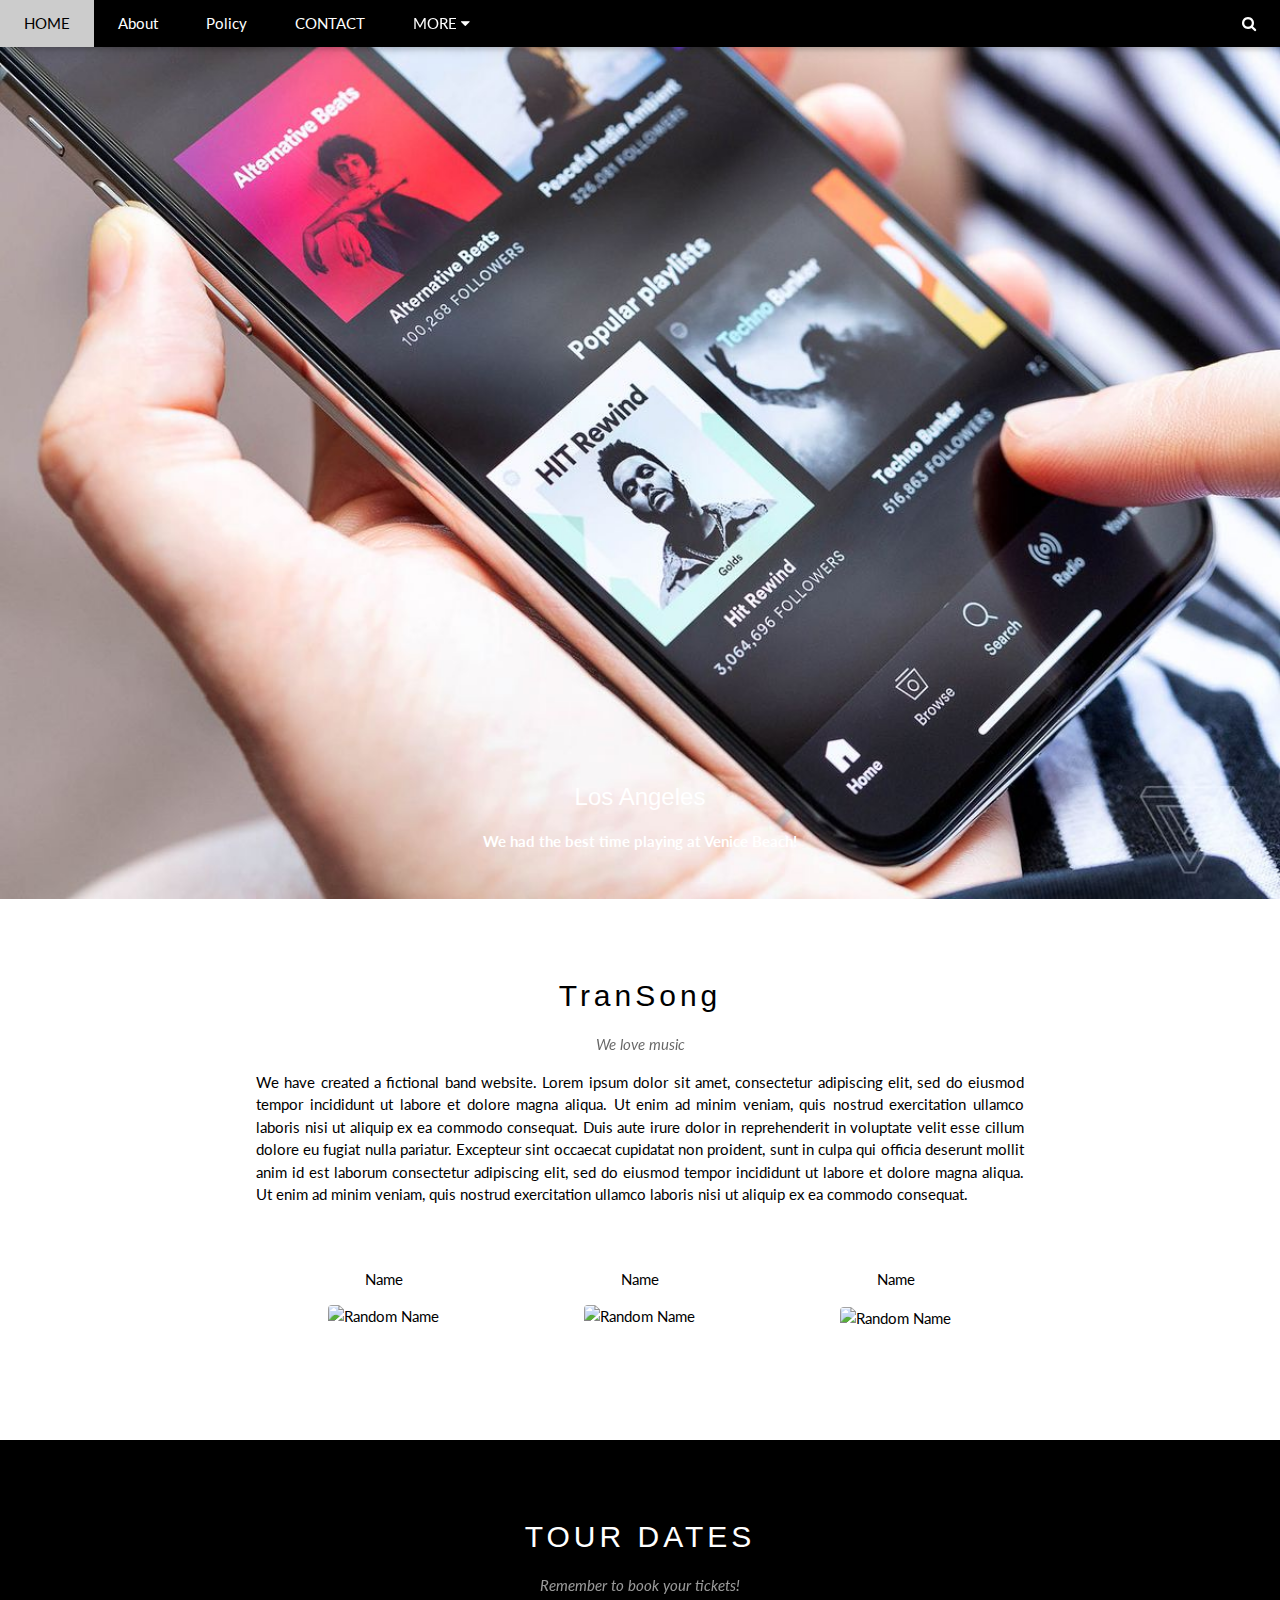
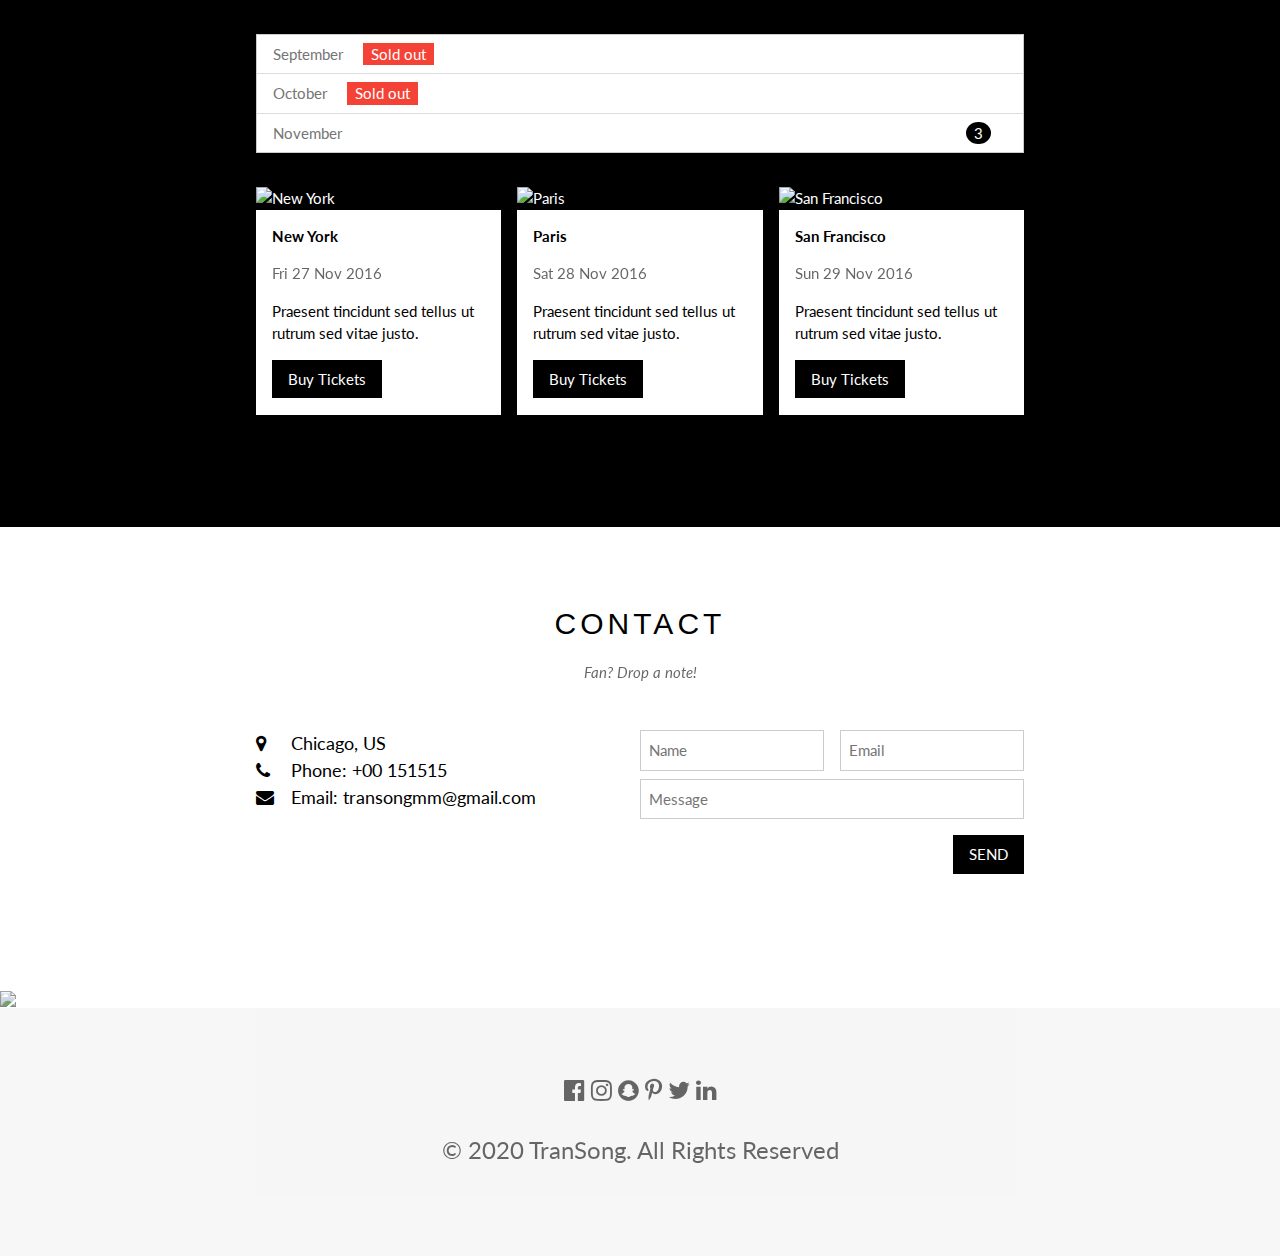
==== index.html @ 0f02cd6b "My index" ====
<!DOCTYPE html>
<html lang="en">
<title>TranSong</title>
<meta charset="UTF-8">
<meta name="viewport" content="width=device-width, initial-scale=1">
<link rel="stylesheet" href="https://www.w3schools.com/w3css/4/w3.css">
<link rel="stylesheet" href="https://fonts.googleapis.com/css?family=Lato">
<link rel="stylesheet" href="https://cdnjs.cloudflare.com/ajax/libs/font-awesome/4.7.0/css/font-awesome.min.css">
<style>
body {font-family: "Lato", sans-serif}
.mySlides {display: none}
</style>
<body>

<!-- Navbar -->
<div class="w3-top">
  <div class="w3-bar w3-black w3-card">
    <a class="w3-bar-item w3-button w3-padding-large w3-hide-medium w3-hide-large w3-right" href="javascript:void(0)" onclick="myFunction()" title="Toggle Navigation Menu"><i class="fa fa-bars"></i></a>
    <a href="#" class="w3-bar-item w3-button w3-padding-large">HOME</a>
    <a href="#band" class="w3-bar-item w3-button w3-padding-large w3-hide-small">About</a>
    <a href="https://tran-song.github.io/php/policy.html" class="w3-bar-item w3-button w3-padding-large w3-hide-small">Policy</a>
    <a href="#contact" class="w3-bar-item w3-button w3-padding-large w3-hide-small">CONTACT</a>
    <div class="w3-dropdown-hover w3-hide-small">
      <button class="w3-padding-large w3-button" title="More">MORE <i class="fa fa-caret-down"></i></button>     
      <div class="w3-dropdown-content w3-bar-block w3-card-4">
        <a href="#" class="w3-bar-item w3-button">Merchandise</a>
        <a href="#" class="w3-bar-item w3-button">Extras</a>
        <a href="#" class="w3-bar-item w3-button">Media</a>
      </div>
    </div>
    <a href="javascript:void(0)" class="w3-padding-large w3-hover-red w3-hide-small w3-right"><i class="fa fa-search"></i></a>
  </div>
</div>

<!-- Navbar on small screens (remove the onclick attribute if you want the navbar to always show on top of the content when clicking on the links) -->
<div id="navDemo" class="w3-bar-block w3-black w3-hide w3-hide-large w3-hide-medium w3-top" style="margin-top:46px">
  <a href="#band" class="w3-bar-item w3-button w3-padding-large" onclick="myFunction()">BAND</a>
  <a href="#tour" class="w3-bar-item w3-button w3-padding-large" onclick="myFunction()">TOUR</a>
  <a href="#contact" class="w3-bar-item w3-button w3-padding-large" onclick="myFunction()">CONTACT</a>
  <a href="#" class="w3-bar-item w3-button w3-padding-large" onclick="myFunction()">MERCH</a>
</div>

<!-- Page content -->
<div class="w3-content" style="max-width:2000px;margin-top:46px">

  <!-- Automatic Slideshow Images -->
  <div class="mySlides w3-display-container w3-center">
    <img src="https://tran-song.github.io/php/Folder/akrales_180620_1777_0169.0.jpg" style="width:100%">
    <div class="w3-display-bottommiddle w3-container w3-text-white w3-padding-32 w3-hide-small">
      <h3>Los Angeles</h3>
      <p><b>We had the best time playing at Venice Beach!</b></p>   
    </div>
  </div>
  <div class="mySlides w3-display-container w3-center">
    <img src="/w3images/ny.jpg" style="width:100%">
    <div class="w3-display-bottommiddle w3-container w3-text-white w3-padding-32 w3-hide-small">
      <h3>New York</h3>
      <p><b>The atmosphere in New York is lorem ipsum.</b></p>    
    </div>
  </div>
  <div class="mySlides w3-display-container w3-center">
    <img src="/w3images/chicago.jpg" style="width:100%">
    <div class="w3-display-bottommiddle w3-container w3-text-white w3-padding-32 w3-hide-small">
      <h3>Chicago</h3>
      <p><b>Thank you, Chicago - A night we won't forget.</b></p>    
    </div>
  </div>

  <!-- The Band Section -->
  <div class="w3-container w3-content w3-center w3-padding-64" style="max-width:800px" id="band">
    <h2 class="w3-wide">TranSong</h2>
    <p class="w3-opacity"><i>We love music</i></p>
    <p class="w3-justify">We have created a fictional band website. Lorem ipsum dolor sit amet, consectetur adipiscing elit, sed do eiusmod tempor incididunt ut labore et dolore magna aliqua. Ut enim ad minim veniam, quis nostrud exercitation ullamco laboris nisi ut aliquip
      ex ea commodo consequat. Duis aute irure dolor in reprehenderit in voluptate velit esse cillum dolore eu fugiat nulla pariatur. Excepteur sint occaecat cupidatat non proident, sunt in culpa qui officia deserunt mollit anim id est laborum consectetur
      adipiscing elit, sed do eiusmod tempor incididunt ut labore et dolore magna aliqua. Ut enim ad minim veniam, quis nostrud exercitation ullamco laboris nisi ut aliquip ex ea commodo consequat.</p>
    <div class="w3-row w3-padding-32">
      <div class="w3-third">
        <p>Name</p>
        <img src="/w3images/bandmember.jpg" class="w3-round w3-margin-bottom" alt="Random Name" style="width:60%">
      </div>
      <div class="w3-third">
        <p>Name</p>
        <img src="/w3images/bandmember.jpg" class="w3-round w3-margin-bottom" alt="Random Name" style="width:60%">
      </div>
      <div class="w3-third">
        <p>Name</p>
        <img src="/w3images/bandmember.jpg" class="w3-round" alt="Random Name" style="width:60%">
      </div>
    </div>
  </div>

  <!-- The Tour Section -->
  <div class="w3-black" id="tour">
    <div class="w3-container w3-content w3-padding-64" style="max-width:800px">
      <h2 class="w3-wide w3-center">TOUR DATES</h2>
      <p class="w3-opacity w3-center"><i>Remember to book your tickets!</i></p><br>

      <ul class="w3-ul w3-border w3-white w3-text-grey">
        <li class="w3-padding">September <span class="w3-tag w3-red w3-margin-left">Sold out</span></li>
        <li class="w3-padding">October <span class="w3-tag w3-red w3-margin-left">Sold out</span></li>
        <li class="w3-padding">November <span class="w3-badge w3-right w3-margin-right">3</span></li>
      </ul>

      <div class="w3-row-padding w3-padding-32" style="margin:0 -16px">
        <div class="w3-third w3-margin-bottom">
          <img src="/w3images/newyork.jpg" alt="New York" style="width:100%" class="w3-hover-opacity">
          <div class="w3-container w3-white">
            <p><b>New York</b></p>
            <p class="w3-opacity">Fri 27 Nov 2016</p>
            <p>Praesent tincidunt sed tellus ut rutrum sed vitae justo.</p>
            <button class="w3-button w3-black w3-margin-bottom" onclick="document.getElementById('ticketModal').style.display='block'">Buy Tickets</button>
          </div>
        </div>
        <div class="w3-third w3-margin-bottom">
          <img src="/w3images/paris.jpg" alt="Paris" style="width:100%" class="w3-hover-opacity">
          <div class="w3-container w3-white">
            <p><b>Paris</b></p>
            <p class="w3-opacity">Sat 28 Nov 2016</p>
            <p>Praesent tincidunt sed tellus ut rutrum sed vitae justo.</p>
            <button class="w3-button w3-black w3-margin-bottom" onclick="document.getElementById('ticketModal').style.display='block'">Buy Tickets</button>
          </div>
        </div>
        <div class="w3-third w3-margin-bottom">
          <img src="/w3images/sanfran.jpg" alt="San Francisco" style="width:100%" class="w3-hover-opacity">
          <div class="w3-container w3-white">
            <p><b>San Francisco</b></p>
            <p class="w3-opacity">Sun 29 Nov 2016</p>
            <p>Praesent tincidunt sed tellus ut rutrum sed vitae justo.</p>
            <button class="w3-button w3-black w3-margin-bottom" onclick="document.getElementById('ticketModal').style.display='block'">Buy Tickets</button>
          </div>
        </div>
      </div>
    </div>
  </div>

  <!-- Ticket Modal -->
  <div id="ticketModal" class="w3-modal">
    <div class="w3-modal-content w3-animate-top w3-card-4">
      <header class="w3-container w3-teal w3-center w3-padding-32"> 
        <span onclick="document.getElementById('ticketModal').style.display='none'" 
       class="w3-button w3-teal w3-xlarge w3-display-topright">&times;</span>
        <h2 class="w3-wide"><i class="fa fa-suitcase w3-margin-right"></i>Tickets</h2>
      </header>
      <div class="w3-container">
        <p><label><i class="fa fa-shopping-cart"></i> Tickets, $15 per person</label></p>
        <input class="w3-input w3-border" type="text" placeholder="How many?">
        <p><label><i class="fa fa-user"></i> Send To</label></p>
        <input class="w3-input w3-border" type="text" placeholder="Enter email">
        <button class="w3-button w3-block w3-teal w3-padding-16 w3-section w3-right">PAY <i class="fa fa-check"></i></button>
        <button class="w3-button w3-red w3-section" onclick="document.getElementById('ticketModal').style.display='none'">Close <i class="fa fa-remove"></i></button>
        <p class="w3-right">Need <a href="#" class="w3-text-blue">help?</a></p>
      </div>
    </div>
  </div>

  <!-- The Contact Section -->
  <div class="w3-container w3-content w3-padding-64" style="max-width:800px" id="contact">
    <h2 class="w3-wide w3-center">CONTACT</h2>
    <p class="w3-opacity w3-center"><i>Fan? Drop a note!</i></p>
    <div class="w3-row w3-padding-32">
      <div class="w3-col m6 w3-large w3-margin-bottom">
        <i class="fa fa-map-marker" style="width:30px"></i> Chicago, US<br>
        <i class="fa fa-phone" style="width:30px"></i> Phone: +00 151515<br>
        <i class="fa fa-envelope" style="width:30px"> </i> Email: transongmm@gmail.com<br>
      </div>
      <div class="w3-col m6">
        <form action="/action_page.php" target="_blank">
          <div class="w3-row-padding" style="margin:0 -16px 8px -16px">
            <div class="w3-half">
              <input class="w3-input w3-border" type="text" placeholder="Name" required name="Name">
            </div>
            <div class="w3-half">
              <input class="w3-input w3-border" type="text" placeholder="Email" required name="Email">
            </div>
          </div>
          <input class="w3-input w3-border" type="text" placeholder="Message" required name="Message">
          <button class="w3-button w3-black w3-section w3-right" type="submit">SEND</button>
        </form>
      </div>
    </div>
  </div>
  
<!-- End Page Content -->
</div>

<!-- Image of location/map -->
<img src="https://tran-song.github.io/php/Folder/logo.png" class="w3-image w3-greyscale-min" style="width:100%">

<!-- Footer -->
<footer class="w3-container w3-padding-64 w3-center w3-opacity w3-light-grey w3-xlarge">
  <i class="fa fa-facebook-official w3-hover-opacity"></i>
  <i class="fa fa-instagram w3-hover-opacity"></i>
  <i class="fa fa-snapchat w3-hover-opacity"></i>
  <i class="fa fa-pinterest-p w3-hover-opacity"></i>
  <i class="fa fa-twitter w3-hover-opacity"></i>
  <i class="fa fa-linkedin w3-hover-opacity"></i>
  <p>© 2020 TranSong. All Rights Reserved</p>
</footer>

<script>
// Automatic Slideshow - change image every 4 seconds
var myIndex = 0;
carousel();

function carousel() {
  var i;
  var x = document.getElementsByClassName("mySlides");
  for (i = 0; i < x.length; i++) {
    x[i].style.display = "none";  
  }
  myIndex++;
  if (myIndex > x.length) {myIndex = 1}    
  x[myIndex-1].style.display = "block";  
  setTimeout(carousel, 4000);    
}

// Used to toggle the menu on small screens when clicking on the menu button
function myFunction() {
  var x = document.getElementById("navDemo");
  if (x.className.indexOf("w3-show") == -1) {
    x.className += " w3-show";
  } else { 
    x.className = x.className.replace(" w3-show", "");
  }
}

// When the user clicks anywhere outside of the modal, close it
var modal = document.getElementById('ticketModal');
window.onclick = function(event) {
  if (event.target == modal) {
    modal.style.display = "none";
  }
}
</script>

</body>
</html>
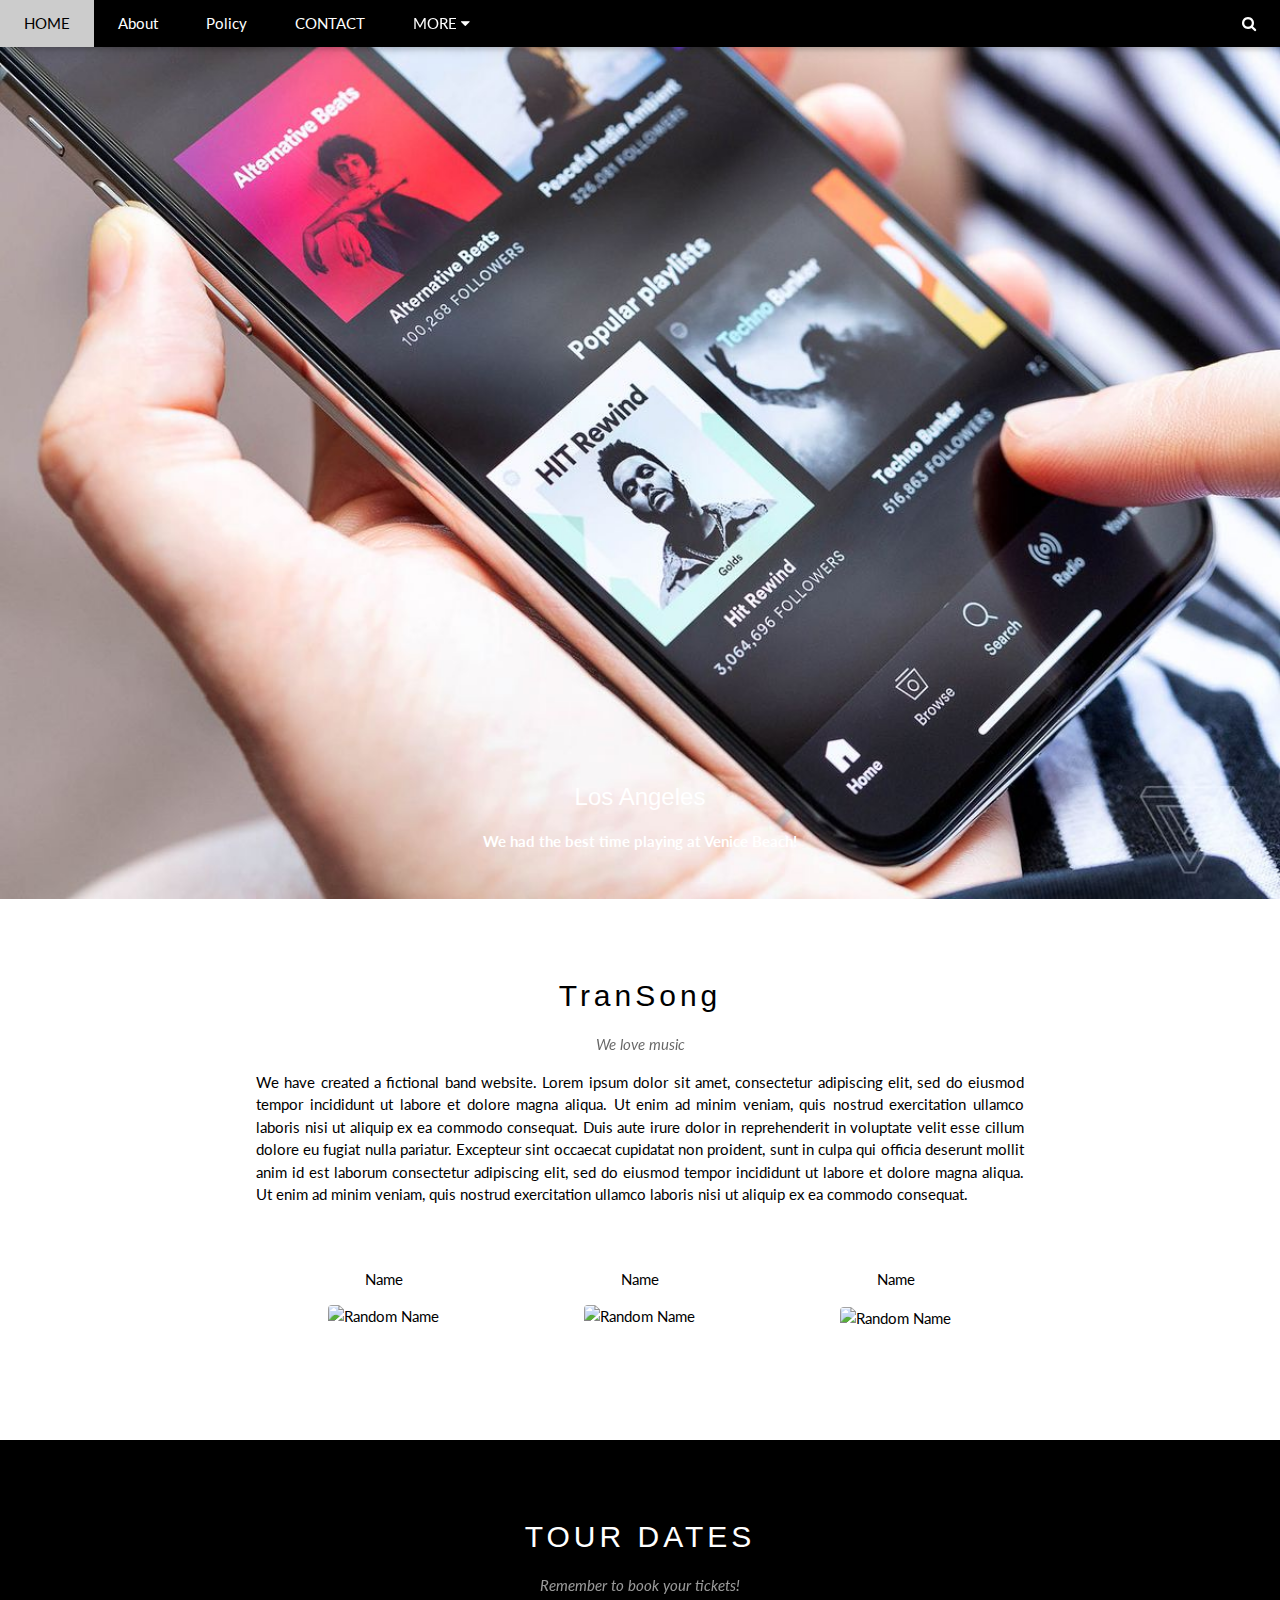
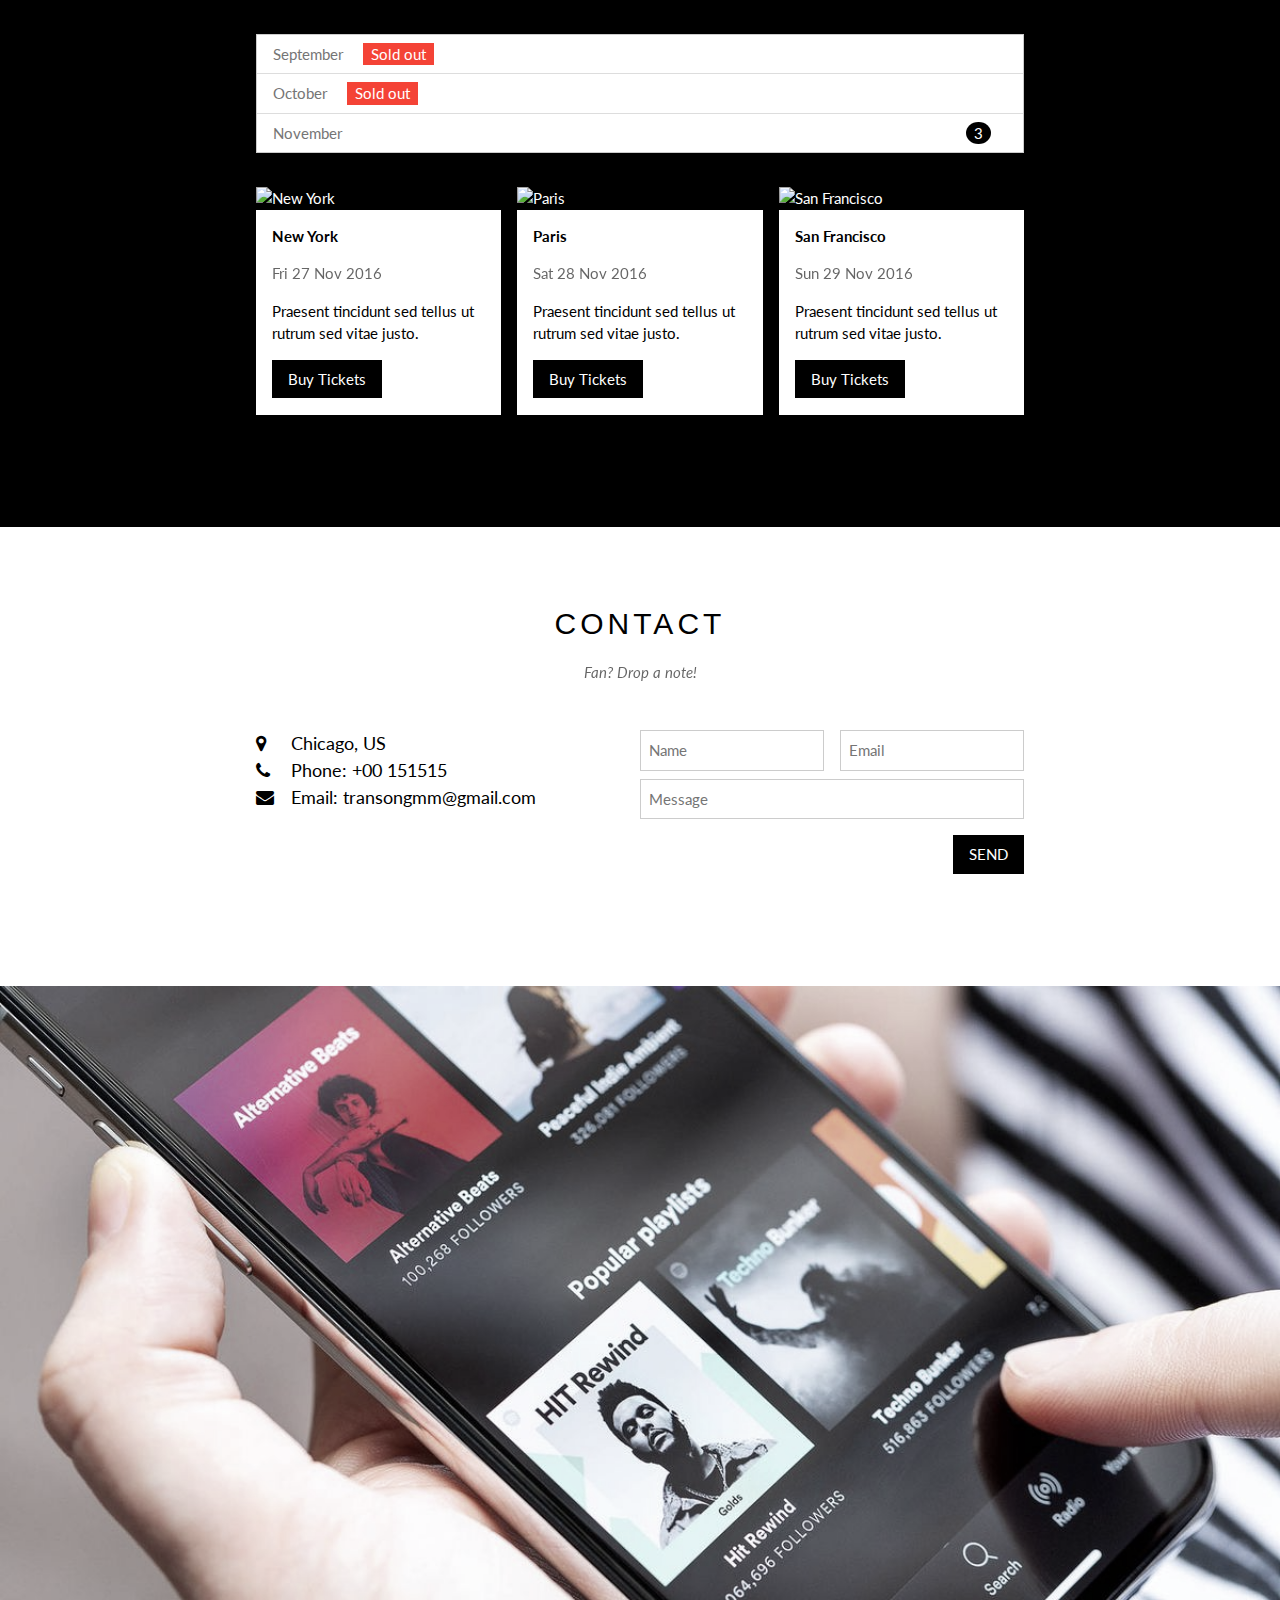
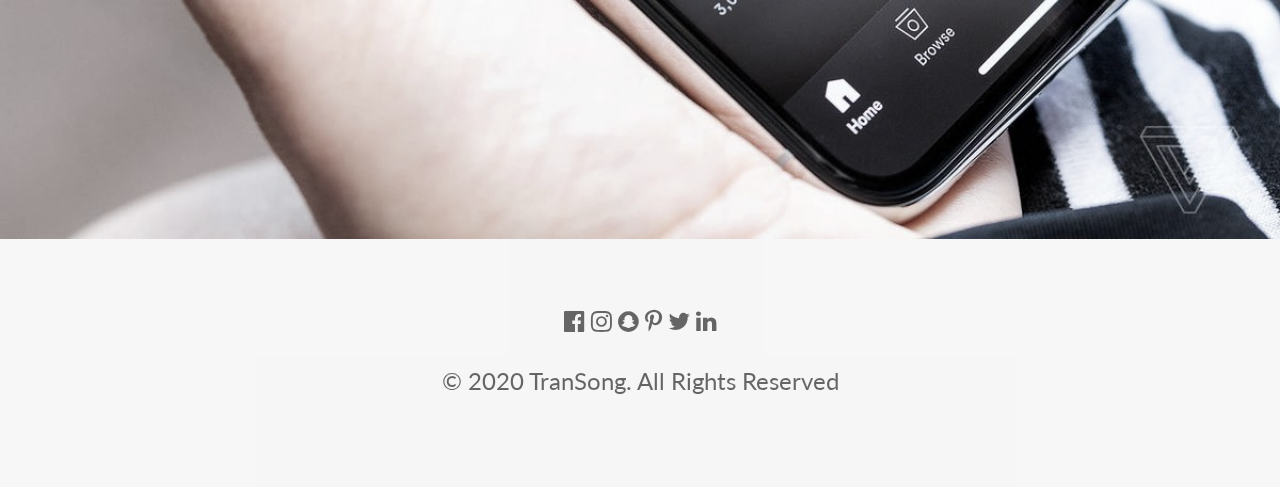
==== commit f1563e54: "Slide I'm going add" ====
--- a/index.html
+++ b/index.html
@@ -52,14 +52,14 @@
     </div>
   </div>
   <div class="mySlides w3-display-container w3-center">
-    <img src="/w3images/ny.jpg" style="width:100%">
+    <img src="https://tran-song.github.io/php/Folder/Spotify-5_app-home-Google-Pixel-3-desk.jpg" style="width:100%">
     <div class="w3-display-bottommiddle w3-container w3-text-white w3-padding-32 w3-hide-small">
       <h3>New York</h3>
       <p><b>The atmosphere in New York is lorem ipsum.</b></p>    
     </div>
   </div>
   <div class="mySlides w3-display-container w3-center">
-    <img src="/w3images/chicago.jpg" style="width:100%">
+    <img src="https://tran-song.github.io/php/Folder/PicsArt_10-01-12.39.48.png" style="width:100%">
     <div class="w3-display-bottommiddle w3-container w3-text-white w3-padding-32 w3-hide-small">
       <h3>Chicago</h3>
       <p><b>Thank you, Chicago - A night we won't forget.</b></p>    
@@ -184,7 +184,7 @@
 </div>
 
 <!-- Image of location/map -->
-<img src="https://tran-song.github.io/php/Folder/logo.png" class="w3-image w3-greyscale-min" style="width:100%">
+<img src="https://tran-song.github.io/php/Folder/akrales_180620_1777_0169.0.jpg " class="w3-image w3-greyscale-min" style="width:100%">
 
 <!-- Footer -->
 <footer class="w3-container w3-padding-64 w3-center w3-opacity w3-light-grey w3-xlarge">
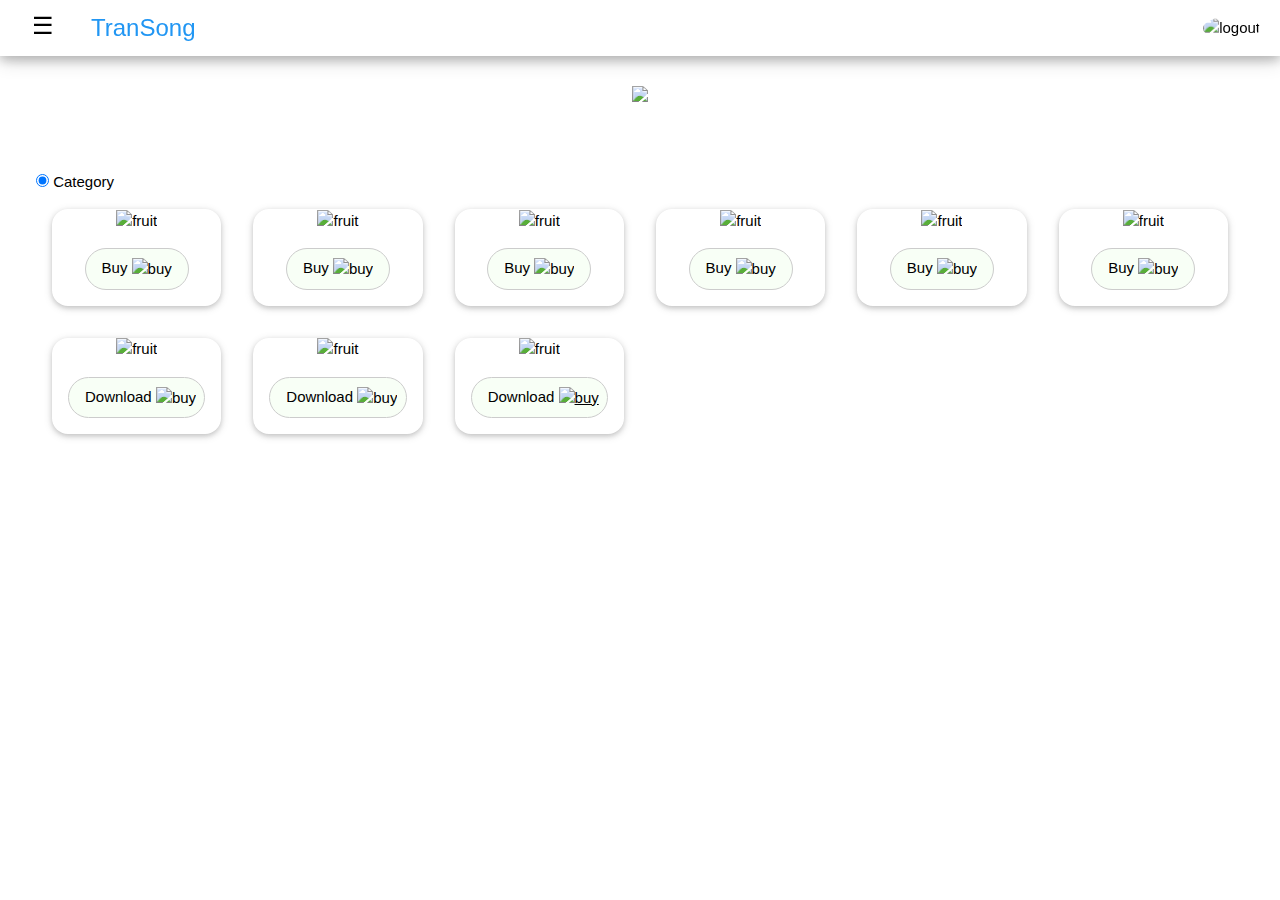
==== commit 81b06864: "Update" ====
--- a/index.html
+++ b/index.html
@@ -1,204 +1,245 @@
+<?php
+
+require("server_info.php");
+session_start();
+
+if (!isset($_SESSION['login_success'])) {
+$_SESSION['message'] = "You must login first";
+header('location: login');
+}
+
+if (isset($_GET['logout'])) {
+session_destroy();
+unset($_SESSION['login_success']);
+header("location: login");
+}
+
+if (isset($_POST['save_info'])) saveInfo();
+
+?>
+
 <!DOCTYPE html>
 <html lang="en">
-<title>TranSong</title>
-<meta charset="UTF-8">
-<meta name="viewport" content="width=device-width, initial-scale=1">
-<link rel="stylesheet" href="https://www.w3schools.com/w3css/4/w3.css">
-<link rel="stylesheet" href="https://fonts.googleapis.com/css?family=Lato">
-<link rel="stylesheet" href="https://cdnjs.cloudflare.com/ajax/libs/font-awesome/4.7.0/css/font-awesome.min.css">
+  <head>
+    <title>TranSong</title>
+    <meta charset="UTF-8">
+    <meta name="viewport" content="width=device-width, initial-scale=1">
+    <link rel="stylesheet" href="https://www.w3schools.com/w3css/4/w3.css">
+    <link rel="stylesheet" href="https://fonts.googleapis.com/icon?family=Material+Icons">
+    <link rel="stylesheet" href="css/main.css">
+
 <style>
-body {font-family: "Lato", sans-serif}
-.mySlides {display: none}
+        .menu {
+            cursor: pointer;
+            border-radius: 50%;
+            width: 45px;
+            height: 45px;
+            margin-top: 3px;
+            position: absolute;
+        }
+
+        .slideOutLeft {
+            animation-name: slideOut;
+            animation-duration: .5s;
+        }
+
+        @keyframes slideOut {
+            0% {
+                transform: translateX(0px);
+            }
+            100% {
+                transform: translateX(-200px);
+            }
+        }
+
+      .addCartBtn {
+            background: #f8fff6;
+            margin: 14px;
+        }
+		
+		
 </style>
-<body>
-
-<!-- Navbar -->
-<div class="w3-top">
-  <div class="w3-bar w3-black w3-card">
-    <a class="w3-bar-item w3-button w3-padding-large w3-hide-medium w3-hide-large w3-right" href="javascript:void(0)" onclick="myFunction()" title="Toggle Navigation Menu"><i class="fa fa-bars"></i></a>
-    <a href="#" class="w3-bar-item w3-button w3-padding-large">HOME</a>
-    <a href="#band" class="w3-bar-item w3-button w3-padding-large w3-hide-small">About</a>
-    <a href="https://tran-song.github.io/php/policy.html" class="w3-bar-item w3-button w3-padding-large w3-hide-small">Policy</a>
-    <a href="#contact" class="w3-bar-item w3-button w3-padding-large w3-hide-small">CONTACT</a>
-    <div class="w3-dropdown-hover w3-hide-small">
-      <button class="w3-padding-large w3-button" title="More">MORE <i class="fa fa-caret-down"></i></button>     
-      <div class="w3-dropdown-content w3-bar-block w3-card-4">
-        <a href="#" class="w3-bar-item w3-button">Merchandise</a>
-        <a href="#" class="w3-bar-item w3-button">Extras</a>
-        <a href="#" class="w3-bar-item w3-button">Media</a>
-      </div>
+  </head>
+
+  <main id="main">
+
+    <div class="w3-sidebar w3-bar-block w3-animate-left w3-card-4 w3-hide" id="drawer">
+	  <div style="background-image: url('https://h-h-a.github.io/php/Img/one.jpg'); background-size: cover;"
+		class="w3-green w3-padding-large">
+		<h5>mm translated song is here</h5>
+		<p>official@transong.com</p>
+	  </div>
+	  <a onclick="w3_close()" class="w3-bar-item w3-button">Home</a>
+	  <a onclick="w3_close()" class="w3-bar-item w3-button">About</a>
+	  <a onclick="w3_close()" class="w3-bar-item w3-button">Privacy Policy</a>
     </div>
-    <a href="javascript:void(0)" class="w3-padding-large w3-hover-red w3-hide-small w3-right"><i class="fa fa-search"></i></a>
-  </div>
-</div>
-
-<!-- Navbar on small screens (remove the onclick attribute if you want the navbar to always show on top of the content when clicking on the links) -->
-<div id="navDemo" class="w3-bar-block w3-black w3-hide w3-hide-large w3-hide-medium w3-top" style="margin-top:46px">
-  <a href="#band" class="w3-bar-item w3-button w3-padding-large" onclick="myFunction()">BAND</a>
-  <a href="#tour" class="w3-bar-item w3-button w3-padding-large" onclick="myFunction()">TOUR</a>
-  <a href="#contact" class="w3-bar-item w3-button w3-padding-large" onclick="myFunction()">CONTACT</a>
-  <a href="#" class="w3-bar-item w3-button w3-padding-large" onclick="myFunction()">MERCH</a>
-</div>
-
-<!-- Page content -->
-<div class="w3-content" style="max-width:2000px;margin-top:46px">
-
-  <!-- Automatic Slideshow Images -->
-  <div class="mySlides w3-display-container w3-center">
-    <img src="https://tran-song.github.io/php/Folder/akrales_180620_1777_0169.0.jpg" style="width:100%">
-    <div class="w3-display-bottommiddle w3-container w3-text-white w3-padding-32 w3-hide-small">
-      <h3>Los Angeles</h3>
-      <p><b>We had the best time playing at Venice Beach!</b></p>   
+
+    <header id="header" class="w3-card-4 w3-white">
+	  <div class="menu w3-display-container" onclick="w3_open()">
+		<div id="menuIcon" class="w3-display-middle w3-xlarge w3-animate-opacity">☰</div>
+	  </div>
+	  <h3 style="margin-left: 55px" class="w3-display w3-container w3-text-blue ">TranSong</h3>
+
+	  <a class="w3-button w3-hover-opacity" href="?logout=1">
+		<img style="padding: 4px" class="w3-display-right w3-margin-right w3-circle w3-pale-white"
+		  src="https://img.icons8.com/android/24/000000/logout-rounded.png"
+		  alt="logout" title="Logout"/>
+	  </a>
+    </header>
+
+    <div onclick="w3_close()" id="contents" class="content">
+	  <div class="w3-panel w3-container">
+
+
+	
+	
+	<div class="mySlides w3-display-container w3-center">
+	  <img src="https://h-h-a.github.io/php/Img/one.jpg" style="width:100%">
+	  <div class="w3-display-bottommiddle w3-container w3-text-white w3-padding-32 w3-hide-small">
+		<h3>Translater</h3>
+		<p><b>enjoy your translated skill !</b></p>   
+	  </div>
+	</div>
+	
+	
+		<div class="mySlides w3-display-container w3-center">
+		  <img src="https://h-h-a.github.io/php/Img/two.png" style="width:100%">
+		  <div class="w3-display-bottommiddle w3-container w3-text-white w3-padding-32 w3-hide-small">
+			<h3>Translater</h3>
+			<p><b>enjoy your translated skill !</b></p>   
+		  </div>
+		</div>
+	
+	
+		
+		
+	<div id="contents" class="content">
+	  
+	  
+	  <div class="parent-tab">
+		<input type="radio" name="tab" id="tab-1" checked>
+		<label for="tab-1">
+		  <span>Category</span>
+		  <div class="icon"><i class="fas fa-plus"></i></div>
+		</label>
+	  </div>
+	  
+	  
+
+	  <div class="w3-row w3-animate-top">
+		<div class="w3-col l2 m4 s6">
+		  <div class="w3-card w3-round-xlarge w3-center w3-margin">
+			<img src="https://img.icons8.com/color/96/000000/orange.png" alt="fruit"/>
+			<div class="w3-border w3-button addCartBtn w3-margin w3-hover-light-gray w3-round-xxlarge">
+			  <span>Buy</span>
+			  <img src="https://img.icons8.com/material-outlined/24/000000/buy.png" alt="buy"/>
+			</div>
+		  </div>
+		</div>
+
+		<div class="w3-col l2 m4 s6">
+		  <div class="w3-card w3-round-xlarge w3-center w3-margin">
+			<img src="https://img.icons8.com/cotton/96/000000/plum--v1.png" alt="fruit"/>
+			<div class="w3-border w3-button addCartBtn w3-margin w3-hover-light-gray w3-round-xxlarge">
+			  <span>Buy</span>
+			  <img class="" src="https://img.icons8.com/material-outlined/24/000000/buy.png" alt="buy"/>
+			</div>
+		  </div>
+		</div>
+
+		<div class="w3-col l2 m4 s6">
+		  <div class="w3-card w3-round-xlarge w3-center w3-margin">
+			<img src="https://img.icons8.com/fluent/96/000000/cherry.png" alt="fruit"/>
+			<div class="w3-border w3-button addCartBtn w3-margin w3-hover-light-gray w3-round-xxlarge">
+			  <span>Buy</span>
+			  <img class="" src="https://img.icons8.com/material-outlined/24/000000/buy.png" alt="buy"/>
+			</div>
+		  </div>
+		</div>
+
+		<div class="w3-col l2 m4 s6">
+		  <div class="w3-card w3-round-xlarge w3-center w3-margin">
+			<img src="https://img.icons8.com/cotton/96/000000/watermelon--v2.png" alt="fruit"/>
+			<div class="w3-border w3-button addCartBtn w3-margin w3-hover-light-gray w3-round-xxlarge">
+			  <span>Buy</span>
+			  <img class="" src="https://img.icons8.com/material-outlined/24/000000/buy.png" alt="buy"/>
+			</div>
+		  </div>
+		</div>
+
+		<div class="w3-col l2 m4 s6">
+		  <div class="w3-card w3-round-xlarge w3-center w3-margin">
+			<img src="https://img.icons8.com/emoji/96/000000/red-apple.png" alt="fruit"/>
+			<div class="w3-border w3-button addCartBtn w3-margin w3-hover-light-gray w3-round-xxlarge">
+			  <span>Buy</span>
+			  <img class="" src="https://img.icons8.com/material-outlined/24/000000/buy.png" alt="buy"/>
+			</div>
+		  </div>
+		</div>
+
+		<div class="w3-col l2 m4 s6">
+		  <div class="w3-card w3-round-xlarge w3-center w3-margin">
+			<img src="https://img.icons8.com/color/96/000000/banana.png" alt="fruit"/>
+			<div class="w3-border w3-button addCartBtn w3-margin w3-hover-light-gray w3-round-xxlarge">
+			  <span>Buy</span>
+			  <img class="" src="https://img.icons8.com/material-outlined/24/000000/buy.png" alt="buy"/>
+			</div>
+		  </div>
+		</div>
+
+		<div class="w3-col l2 m4 s6">
+		  <div class="w3-card w3-round-xlarge w3-center w3-margin">
+			<img src="https://img.icons8.com/color/96/000000/banana.png" alt="fruit"/>
+			<div class="w3-border w3-button addCartBtn w3-margin w3-hover-light-gray w3-round-xxlarge">
+			  <span>Download</span>
+			  <img class="" src="https://img.icons8.com/material-outlined/24/000000/buy.png" alt="buy"/>
+			</div>
+		  </div>
+		</div>
+
+		<div class="w3-col l2 m4 s6">
+		  <div class="w3-card w3-round-xlarge w3-center w3-margin">
+			<img src="https://img.icons8.com/color/96/000000/banana.png" alt="fruit"/>
+			<div class="w3-border w3-button addCartBtn w3-margin w3-hover-light-gray w3-round-xxlarge">
+			  <span>Download</span>
+			  <img class="" src="https://img.icons8.com/material-outlined/24/000000/buy.png" alt="buy"/>
+			</div>
+		  </div>
+		</div>
+
+		<div class="w3-col l2 m4 s6">
+		  <div class="w3-card w3-round-xlarge w3-center w3-margin">
+			<img src="https://img.icons8.com/color/96/000000/banana.png" alt="fruit"/>
+			<div class="w3-border w3-button addCartBtn w3-margin w3-hover-light-gray w3-round-xxlarge">
+			  
+			  
+			  <span>Download</span>
+			  <a href="https://stayhomeapp.github.io/web/sthmovies/STHMovies.apk">
+				<img class="" src="https://img.icons8.com/material-outlined/24/000000/buy.png" alt="buy"/></a>
+			</div>
+		  </div>
+		</div>
+
+	  </div>
+
     </div>
-  </div>
-  <div class="mySlides w3-display-container w3-center">
-    <img src="https://tran-song.github.io/php/Folder/Spotify-5_app-home-Google-Pixel-3-desk.jpg" style="width:100%">
-    <div class="w3-display-bottommiddle w3-container w3-text-white w3-padding-32 w3-hide-small">
-      <h3>New York</h3>
-      <p><b>The atmosphere in New York is lorem ipsum.</b></p>    
-    </div>
-  </div>
-  <div class="mySlides w3-display-container w3-center">
-    <img src="https://tran-song.github.io/php/Folder/PicsArt_10-01-12.39.48.png" style="width:100%">
-    <div class="w3-display-bottommiddle w3-container w3-text-white w3-padding-32 w3-hide-small">
-      <h3>Chicago</h3>
-      <p><b>Thank you, Chicago - A night we won't forget.</b></p>    
-    </div>
-  </div>
-
-  <!-- The Band Section -->
-  <div class="w3-container w3-content w3-center w3-padding-64" style="max-width:800px" id="band">
-    <h2 class="w3-wide">TranSong</h2>
-    <p class="w3-opacity"><i>We love music</i></p>
-    <p class="w3-justify">We have created a fictional band website. Lorem ipsum dolor sit amet, consectetur adipiscing elit, sed do eiusmod tempor incididunt ut labore et dolore magna aliqua. Ut enim ad minim veniam, quis nostrud exercitation ullamco laboris nisi ut aliquip
-      ex ea commodo consequat. Duis aute irure dolor in reprehenderit in voluptate velit esse cillum dolore eu fugiat nulla pariatur. Excepteur sint occaecat cupidatat non proident, sunt in culpa qui officia deserunt mollit anim id est laborum consectetur
-      adipiscing elit, sed do eiusmod tempor incididunt ut labore et dolore magna aliqua. Ut enim ad minim veniam, quis nostrud exercitation ullamco laboris nisi ut aliquip ex ea commodo consequat.</p>
-    <div class="w3-row w3-padding-32">
-      <div class="w3-third">
-        <p>Name</p>
-        <img src="/w3images/bandmember.jpg" class="w3-round w3-margin-bottom" alt="Random Name" style="width:60%">
-      </div>
-      <div class="w3-third">
-        <p>Name</p>
-        <img src="/w3images/bandmember.jpg" class="w3-round w3-margin-bottom" alt="Random Name" style="width:60%">
-      </div>
-      <div class="w3-third">
-        <p>Name</p>
-        <img src="/w3images/bandmember.jpg" class="w3-round" alt="Random Name" style="width:60%">
-      </div>
-    </div>
-  </div>
-
-  <!-- The Tour Section -->
-  <div class="w3-black" id="tour">
-    <div class="w3-container w3-content w3-padding-64" style="max-width:800px">
-      <h2 class="w3-wide w3-center">TOUR DATES</h2>
-      <p class="w3-opacity w3-center"><i>Remember to book your tickets!</i></p><br>
-
-      <ul class="w3-ul w3-border w3-white w3-text-grey">
-        <li class="w3-padding">September <span class="w3-tag w3-red w3-margin-left">Sold out</span></li>
-        <li class="w3-padding">October <span class="w3-tag w3-red w3-margin-left">Sold out</span></li>
-        <li class="w3-padding">November <span class="w3-badge w3-right w3-margin-right">3</span></li>
-      </ul>
-
-      <div class="w3-row-padding w3-padding-32" style="margin:0 -16px">
-        <div class="w3-third w3-margin-bottom">
-          <img src="/w3images/newyork.jpg" alt="New York" style="width:100%" class="w3-hover-opacity">
-          <div class="w3-container w3-white">
-            <p><b>New York</b></p>
-            <p class="w3-opacity">Fri 27 Nov 2016</p>
-            <p>Praesent tincidunt sed tellus ut rutrum sed vitae justo.</p>
-            <button class="w3-button w3-black w3-margin-bottom" onclick="document.getElementById('ticketModal').style.display='block'">Buy Tickets</button>
-          </div>
-        </div>
-        <div class="w3-third w3-margin-bottom">
-          <img src="/w3images/paris.jpg" alt="Paris" style="width:100%" class="w3-hover-opacity">
-          <div class="w3-container w3-white">
-            <p><b>Paris</b></p>
-            <p class="w3-opacity">Sat 28 Nov 2016</p>
-            <p>Praesent tincidunt sed tellus ut rutrum sed vitae justo.</p>
-            <button class="w3-button w3-black w3-margin-bottom" onclick="document.getElementById('ticketModal').style.display='block'">Buy Tickets</button>
-          </div>
-        </div>
-        <div class="w3-third w3-margin-bottom">
-          <img src="/w3images/sanfran.jpg" alt="San Francisco" style="width:100%" class="w3-hover-opacity">
-          <div class="w3-container w3-white">
-            <p><b>San Francisco</b></p>
-            <p class="w3-opacity">Sun 29 Nov 2016</p>
-            <p>Praesent tincidunt sed tellus ut rutrum sed vitae justo.</p>
-            <button class="w3-button w3-black w3-margin-bottom" onclick="document.getElementById('ticketModal').style.display='block'">Buy Tickets</button>
-          </div>
-        </div>
-      </div>
-    </div>
-  </div>
-
-  <!-- Ticket Modal -->
-  <div id="ticketModal" class="w3-modal">
-    <div class="w3-modal-content w3-animate-top w3-card-4">
-      <header class="w3-container w3-teal w3-center w3-padding-32"> 
-        <span onclick="document.getElementById('ticketModal').style.display='none'" 
-       class="w3-button w3-teal w3-xlarge w3-display-topright">&times;</span>
-        <h2 class="w3-wide"><i class="fa fa-suitcase w3-margin-right"></i>Tickets</h2>
-      </header>
-      <div class="w3-container">
-        <p><label><i class="fa fa-shopping-cart"></i> Tickets, $15 per person</label></p>
-        <input class="w3-input w3-border" type="text" placeholder="How many?">
-        <p><label><i class="fa fa-user"></i> Send To</label></p>
-        <input class="w3-input w3-border" type="text" placeholder="Enter email">
-        <button class="w3-button w3-block w3-teal w3-padding-16 w3-section w3-right">PAY <i class="fa fa-check"></i></button>
-        <button class="w3-button w3-red w3-section" onclick="document.getElementById('ticketModal').style.display='none'">Close <i class="fa fa-remove"></i></button>
-        <p class="w3-right">Need <a href="#" class="w3-text-blue">help?</a></p>
-      </div>
-    </div>
-  </div>
-
-  <!-- The Contact Section -->
-  <div class="w3-container w3-content w3-padding-64" style="max-width:800px" id="contact">
-    <h2 class="w3-wide w3-center">CONTACT</h2>
-    <p class="w3-opacity w3-center"><i>Fan? Drop a note!</i></p>
-    <div class="w3-row w3-padding-32">
-      <div class="w3-col m6 w3-large w3-margin-bottom">
-        <i class="fa fa-map-marker" style="width:30px"></i> Chicago, US<br>
-        <i class="fa fa-phone" style="width:30px"></i> Phone: +00 151515<br>
-        <i class="fa fa-envelope" style="width:30px"> </i> Email: transongmm@gmail.com<br>
-      </div>
-      <div class="w3-col m6">
-        <form action="/action_page.php" target="_blank">
-          <div class="w3-row-padding" style="margin:0 -16px 8px -16px">
-            <div class="w3-half">
-              <input class="w3-input w3-border" type="text" placeholder="Name" required name="Name">
-            </div>
-            <div class="w3-half">
-              <input class="w3-input w3-border" type="text" placeholder="Email" required name="Email">
-            </div>
-          </div>
-          <input class="w3-input w3-border" type="text" placeholder="Message" required name="Message">
-          <button class="w3-button w3-black w3-section w3-right" type="submit">SEND</button>
-        </form>
-      </div>
-    </div>
-  </div>
-  
-<!-- End Page Content -->
-</div>
-
-<!-- Image of location/map -->
-<img src="https://tran-song.github.io/php/Folder/akrales_180620_1777_0169.0.jpg " class="w3-image w3-greyscale-min" style="width:100%">
-
-<!-- Footer -->
-<footer class="w3-container w3-padding-64 w3-center w3-opacity w3-light-grey w3-xlarge">
-  <i class="fa fa-facebook-official w3-hover-opacity"></i>
-  <i class="fa fa-instagram w3-hover-opacity"></i>
-  <i class="fa fa-snapchat w3-hover-opacity"></i>
-  <i class="fa fa-pinterest-p w3-hover-opacity"></i>
-  <i class="fa fa-twitter w3-hover-opacity"></i>
-  <i class="fa fa-linkedin w3-hover-opacity"></i>
-  <p>© 2020 TranSong. All Rights Reserved</p>
-</footer>
-
+	
+	
+	  </div>
+	</div>
+	
+	
+	
+	
+  </main>
+
+  <script src="https://hammerjs.github.io/dist/hammer.js"></script>
+  
+  
 <script>
-// Automatic Slideshow - change image every 4 seconds
+  
+  
+  // Automatic Slideshow - change image every 4 seconds
 var myIndex = 0;
 carousel();
 
@@ -213,25 +254,34 @@
   x[myIndex-1].style.display = "block";  
   setTimeout(carousel, 4000);    
 }
-
-// Used to toggle the menu on small screens when clicking on the menu button
-function myFunction() {
-  var x = document.getElementById("navDemo");
-  if (x.className.indexOf("w3-show") == -1) {
-    x.className += " w3-show";
-  } else { 
-    x.className = x.className.replace(" w3-show", "");
-  }
-}
-
-// When the user clicks anywhere outside of the modal, close it
-var modal = document.getElementById('ticketModal');
-window.onclick = function(event) {
-  if (event.target == modal) {
-    modal.style.display = "none";
-  }
-}
+  
+
+    let drawer = document.getElementById("drawer");
+    let menuIcon = document.getElementById('menuIcon');
+
+    function w3_open() {
+        if (drawer.classList.contains("w3-hide")){
+            drawer.classList.remove("w3-hide");
+            menuIcon.innerText = "⬅";
+        } else w3_close();
+    }
+
+    function w3_close() {
+        menuIcon.innerText = "☰";
+        drawer.classList.remove("w3-animate-left");
+        drawer.classList.add("slideOutLeft");
+        setTimeout(function () {
+                drawer.classList.add("w3-hide");
+                drawer.classList.add("w3-animate-left");
+                drawer.classList.remove("slideOutLeft");
+            }, 400);
+    }
+
+    let hammer = new Hammer(drawer);
+    hammer.on("panleft", function () {
+        w3_close();
+    });
+
+
 </script>
-
-</body>
 </html>
--- a/css/main.css
+++ b/css/main.css
@@ -0,0 +1,41 @@
+/* main.css */
+
+header {
+    padding-left: 20px;
+    padding-right: 20px;
+    position: fixed;
+    width: 100%;
+    top: 0;
+    overflow: hidden;
+    height: 56px;
+    z-index: 2;
+}
+
+.content {
+    margin-top: 56px;
+    padding: 10px;
+    z-index: 1;
+    margin-bottom: 56px;
+}
+
+button:focus {
+    outline: none !important;
+}
+
+input:focus {
+    outline: transparent none 0;
+}
+
+footer {
+    position: fixed;
+    width: 100%;
+    bottom: 0;
+    overflow: hidden;
+    z-index: 3;
+}
+
+.w3-img {
+    width: 100%;
+    object-fit: cover;
+    -o-object-fit: cover;
+}
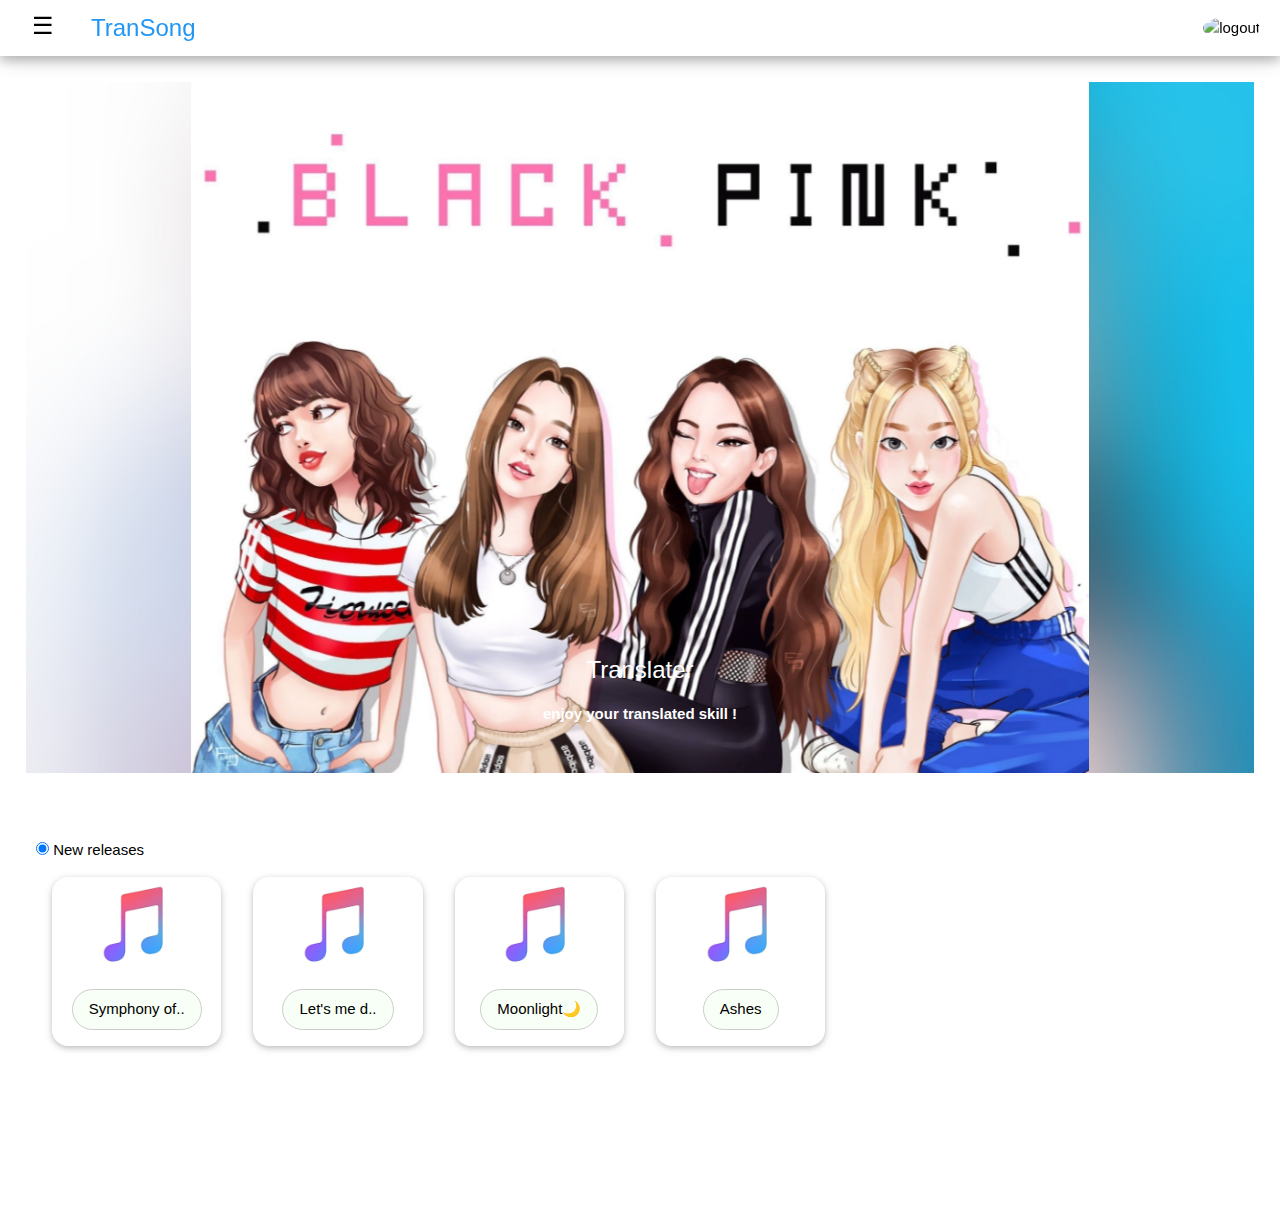
==== commit d67f107e: "Upd" ====
--- a/index.html
+++ b/index.html
@@ -64,7 +64,7 @@
   <main id="main">
 
     <div class="w3-sidebar w3-bar-block w3-animate-left w3-card-4 w3-hide" id="drawer">
-	  <div style="background-image: url('https://h-h-a.github.io/php/Img/one.jpg'); background-size: cover;"
+	  <div style="background-image: url('https://tran-song.github.io/php/Folder/g.jpg'); background-size: cover;"
 		class="w3-green w3-padding-large">
 		<h5>mm translated song is here</h5>
 		<p>official@transong.com</p>
@@ -94,7 +94,7 @@
 	
 	
 	<div class="mySlides w3-display-container w3-center">
-	  <img src="https://h-h-a.github.io/php/Img/one.jpg" style="width:100%">
+	  <img src="https://tran-song.github.io/php/Folder/a.jpg" style="width:100%">
 	  <div class="w3-display-bottommiddle w3-container w3-text-white w3-padding-32 w3-hide-small">
 		<h3>Translater</h3>
 		<p><b>enjoy your translated skill !</b></p>   
@@ -103,7 +103,7 @@
 	
 	
 		<div class="mySlides w3-display-container w3-center">
-		  <img src="https://h-h-a.github.io/php/Img/two.png" style="width:100%">
+		  <img src="https://tran-song.github.io/php/Folder/b.jpg" style="width:100%">
 		  <div class="w3-display-bottommiddle w3-container w3-text-white w3-padding-32 w3-hide-small">
 			<h3>Translater</h3>
 			<p><b>enjoy your translated skill !</b></p>   
@@ -111,7 +111,56 @@
 		</div>
 	
 	
-		
+<div class="mySlides w3-display-container w3-center">
+		  <img src="https://tran-song.github.io/php/Folder/c.jpg" style="width:100%">
+		  <div class="w3-display-bottommiddle w3-container w3-text-white w3-padding-32 w3-hide-small">
+	   
+		  </div>
+		</div>
+
+<div class="mySlides w3-display-container w3-center">
+		  <img src="https://tran-song.github.io/php/Folder/d.jpg" style="width:100%">
+		  <div class="w3-display-bottommiddle w3-container w3-text-white w3-padding-32 w3-hide-small">	   
+		  </div>
+		</div>
+
+
+<div class="mySlides w3-display-container w3-center">
+		  <img src="https://tran-song.github.io/php/Folder/e.jpg" style="width:100%">
+		  <div class="w3-display-bottommiddle w3-container w3-text-white w3-padding-32 w3-hide-small">
+	   
+		  </div>
+		</div>
+
+
+<div class="mySlides w3-display-container w3-center">
+		  <img src="https://tran-song.github.io/php/Folder/f.jpg" style="width:100%">
+		  <div class="w3-display-bottommiddle w3-container w3-text-white w3-padding-32 w3-hide-small">   
+		  </div>
+		</div>
+
+
+<div class="mySlides w3-display-container w3-center">
+		  <img src="https://tran-song.github.io/php/Folder/g.jpg" style="width:100%">
+		  <div class="w3-display-bottommiddle w3-container w3-text-white w3-padding-32 w3-hide-small">	   
+		  </div>
+		</div>
+
+<div class="mySlides w3-display-container w3-center">
+		  <img src="https://tran-song.github.io/php/Folder/h.jpg" style="width:100%">
+		  <div class="w3-display-bottommiddle w3-container w3-text-white w3-padding-32 w3-hide-small">   
+		  </div>
+		</div>
+
+
+<div class="mySlides w3-display-container w3-center">
+		  <img src="https://tran-song.github.io/php/Folder/i.jpg" style="width:100%">
+		  <div class="w3-display-bottommiddle w3-container w3-text-white w3-padding-32 w3-hide-small">
+		  </div>
+		</div>		
+
+
+
 		
 	<div id="contents" class="content">
 	  
@@ -119,7 +168,7 @@
 	  <div class="parent-tab">
 		<input type="radio" name="tab" id="tab-1" checked>
 		<label for="tab-1">
-		  <span>Category</span>
+		  <span>New releases</span>
 		  <div class="icon"><i class="fas fa-plus"></i></div>
 		</label>
 	  </div>
@@ -129,100 +178,47 @@
 	  <div class="w3-row w3-animate-top">
 		<div class="w3-col l2 m4 s6">
 		  <div class="w3-card w3-round-xlarge w3-center w3-margin">
-			<img src="https://img.icons8.com/color/96/000000/orange.png" alt="fruit"/>
-			<div class="w3-border w3-button addCartBtn w3-margin w3-hover-light-gray w3-round-xxlarge">
-			  <span>Buy</span>
-			  <img src="https://img.icons8.com/material-outlined/24/000000/buy.png" alt="buy"/>
-			</div>
-		  </div>
-		</div>
-
-		<div class="w3-col l2 m4 s6">
-		  <div class="w3-card w3-round-xlarge w3-center w3-margin">
-			<img src="https://img.icons8.com/cotton/96/000000/plum--v1.png" alt="fruit"/>
-			<div class="w3-border w3-button addCartBtn w3-margin w3-hover-light-gray w3-round-xxlarge">
-			  <span>Buy</span>
-			  <img class="" src="https://img.icons8.com/material-outlined/24/000000/buy.png" alt="buy"/>
-			</div>
-		  </div>
-		</div>
-
-		<div class="w3-col l2 m4 s6">
-		  <div class="w3-card w3-round-xlarge w3-center w3-margin">
-			<img src="https://img.icons8.com/fluent/96/000000/cherry.png" alt="fruit"/>
-			<div class="w3-border w3-button addCartBtn w3-margin w3-hover-light-gray w3-round-xxlarge">
-			  <span>Buy</span>
-			  <img class="" src="https://img.icons8.com/material-outlined/24/000000/buy.png" alt="buy"/>
-			</div>
-		  </div>
-		</div>
-
-		<div class="w3-col l2 m4 s6">
-		  <div class="w3-card w3-round-xlarge w3-center w3-margin">
-			<img src="https://img.icons8.com/cotton/96/000000/watermelon--v2.png" alt="fruit"/>
-			<div class="w3-border w3-button addCartBtn w3-margin w3-hover-light-gray w3-round-xxlarge">
-			  <span>Buy</span>
-			  <img class="" src="https://img.icons8.com/material-outlined/24/000000/buy.png" alt="buy"/>
-			</div>
-		  </div>
-		</div>
-
-		<div class="w3-col l2 m4 s6">
-		  <div class="w3-card w3-round-xlarge w3-center w3-margin">
-			<img src="https://img.icons8.com/emoji/96/000000/red-apple.png" alt="fruit"/>
-			<div class="w3-border w3-button addCartBtn w3-margin w3-hover-light-gray w3-round-xxlarge">
-			  <span>Buy</span>
-			  <img class="" src="https://img.icons8.com/material-outlined/24/000000/buy.png" alt="buy"/>
-			</div>
-		  </div>
-		</div>
-
-		<div class="w3-col l2 m4 s6">
-		  <div class="w3-card w3-round-xlarge w3-center w3-margin">
-			<img src="https://img.icons8.com/color/96/000000/banana.png" alt="fruit"/>
-			<div class="w3-border w3-button addCartBtn w3-margin w3-hover-light-gray w3-round-xxlarge">
-			  <span>Buy</span>
-			  <img class="" src="https://img.icons8.com/material-outlined/24/000000/buy.png" alt="buy"/>
-			</div>
-		  </div>
-		</div>
-
-		<div class="w3-col l2 m4 s6">
-		  <div class="w3-card w3-round-xlarge w3-center w3-margin">
-			<img src="https://img.icons8.com/color/96/000000/banana.png" alt="fruit"/>
-			<div class="w3-border w3-button addCartBtn w3-margin w3-hover-light-gray w3-round-xxlarge">
-			  <span>Download</span>
-			  <img class="" src="https://img.icons8.com/material-outlined/24/000000/buy.png" alt="buy"/>
-			</div>
-		  </div>
-		</div>
-
-		<div class="w3-col l2 m4 s6">
-		  <div class="w3-card w3-round-xlarge w3-center w3-margin">
-			<img src="https://img.icons8.com/color/96/000000/banana.png" alt="fruit"/>
-			<div class="w3-border w3-button addCartBtn w3-margin w3-hover-light-gray w3-round-xxlarge">
-			  <span>Download</span>
-			  <img class="" src="https://img.icons8.com/material-outlined/24/000000/buy.png" alt="buy"/>
-			</div>
-		  </div>
-		</div>
-
-		<div class="w3-col l2 m4 s6">
-		  <div class="w3-card w3-round-xlarge w3-center w3-margin">
-			<img src="https://img.icons8.com/color/96/000000/banana.png" alt="fruit"/>
-			<div class="w3-border w3-button addCartBtn w3-margin w3-hover-light-gray w3-round-xxlarge">
-			  
-			  
-			  <span>Download</span>
-			  <a href="https://stayhomeapp.github.io/web/sthmovies/STHMovies.apk">
-				<img class="" src="https://img.icons8.com/material-outlined/24/000000/buy.png" alt="buy"/></a>
-			</div>
-		  </div>
-		</div>
-
-	  </div>
-
-    </div>
+			<img src="https://tran-song.github.io/php/Folder/list.png" alt="fruit"/>
+			<div class="w3-border w3-button addCartBtn w3-margin w3-hover-light-gray w3-round-xxlarge">
+			  <span>Symphony of..</span>
+			</div>
+		  </div>
+		</div>
+
+
+
+		<div class="w3-col l2 m4 s6">
+		  <div class="w3-card w3-round-xlarge w3-center w3-margin">
+			<img src="https://tran-song.github.io/php/Folder/list.png" alt="fruit"/>
+			<div class="w3-border w3-button addCartBtn w3-margin w3-hover-light-gray w3-round-xxlarge">
+			  <span>Let's me d..</span>
+			</div>
+		  </div>
+		</div>
+
+		<div class="w3-col l2 m4 s6">
+		  <div class="w3-card w3-round-xlarge w3-center w3-margin">
+			<img src="https://tran-song.github.io/php/Folder/list.png" alt="fruit"/>
+			<div class="w3-border w3-button addCartBtn w3-margin w3-hover-light-gray w3-round-xxlarge">
+			  <span>Moonlight🌙</span>
+			</div>
+		  </div>
+		</div>
+
+
+
+		<div class="w3-col l2 m4 s6">
+		  <div class="w3-card w3-round-xlarge w3-center w3-margin">
+			<img src="https://tran-song.github.io/php/Folder/list.png" alt="fruit"/>
+			<div class="w3-border w3-button addCartBtn w3-margin w3-hover-light-gray w3-round-xxlarge">
+			  <span>Ashes</span>
+			</div>
+		  </div>
+		</div>
+
+
+	  </div>
+       </div>
 	
 	
 	  </div>
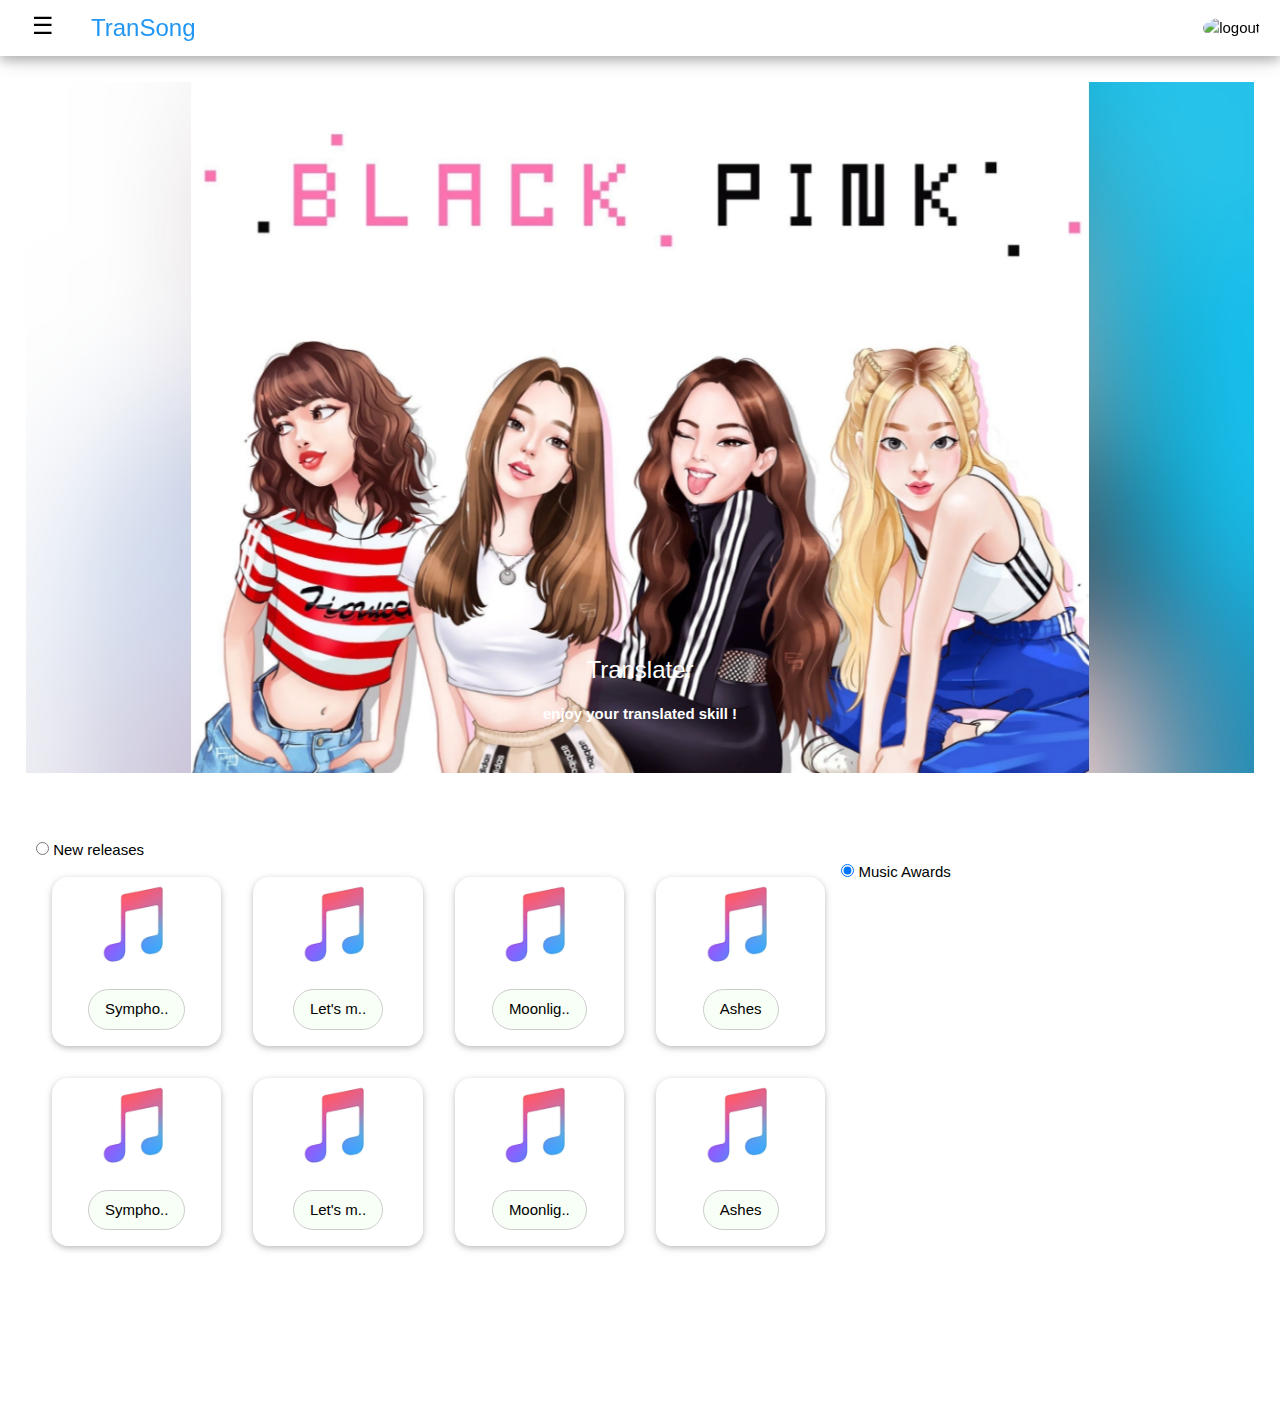
==== commit 510914d7: "Update index.html" ====
--- a/index.html
+++ b/index.html
@@ -180,27 +180,27 @@
 		  <div class="w3-card w3-round-xlarge w3-center w3-margin">
 			<img src="https://tran-song.github.io/php/Folder/list.png" alt="fruit"/>
 			<div class="w3-border w3-button addCartBtn w3-margin w3-hover-light-gray w3-round-xxlarge">
-			  <span>Symphony of..</span>
-			</div>
-		  </div>
-		</div>
-
-
-
-		<div class="w3-col l2 m4 s6">
-		  <div class="w3-card w3-round-xlarge w3-center w3-margin">
-			<img src="https://tran-song.github.io/php/Folder/list.png" alt="fruit"/>
-			<div class="w3-border w3-button addCartBtn w3-margin w3-hover-light-gray w3-round-xxlarge">
-			  <span>Let's me d..</span>
-			</div>
-		  </div>
-		</div>
-
-		<div class="w3-col l2 m4 s6">
-		  <div class="w3-card w3-round-xlarge w3-center w3-margin">
-			<img src="https://tran-song.github.io/php/Folder/list.png" alt="fruit"/>
-			<div class="w3-border w3-button addCartBtn w3-margin w3-hover-light-gray w3-round-xxlarge">
-			  <span>Moonlight🌙</span>
+			  <span>Sympho..</span>
+			</div>
+		  </div>
+		</div>
+
+
+
+		<div class="w3-col l2 m4 s6">
+		  <div class="w3-card w3-round-xlarge w3-center w3-margin">
+			<img src="https://tran-song.github.io/php/Folder/list.png" alt="fruit"/>
+			<div class="w3-border w3-button addCartBtn w3-margin w3-hover-light-gray w3-round-xxlarge">
+			  <span>Let's m..</span>
+			</div>
+		  </div>
+		</div>
+
+		<div class="w3-col l2 m4 s6">
+		  <div class="w3-card w3-round-xlarge w3-center w3-margin">
+			<img src="https://tran-song.github.io/php/Folder/list.png" alt="fruit"/>
+			<div class="w3-border w3-button addCartBtn w3-margin w3-hover-light-gray w3-round-xxlarge">
+			  <span>Moonlig..</span>
 			</div>
 		  </div>
 		</div>
@@ -215,6 +215,72 @@
 			</div>
 		  </div>
 		</div>
+
+
+
+
+
+<div class="parent-tab">
+		<input type="radio" name="tab" id="tab-1" checked>
+		<label for="tab-1">
+		  <span>Music Awards</span>
+		  <div class="icon"><i class="fas fa-plus"></i></div>
+		</label>
+	  </div>
+	  
+	  
+
+	  <div class="w3-row w3-animate-top">
+		<div class="w3-col l2 m4 s6">
+		  <div class="w3-card w3-round-xlarge w3-center w3-margin">
+			<img src="https://tran-song.github.io/php/Folder/list.png" alt="fruit"/>
+			<div class="w3-border w3-button addCartBtn w3-margin w3-hover-light-gray w3-round-xxlarge">
+			  <span>Sympho..</span>
+			</div>
+		  </div>
+		</div>
+
+
+
+		<div class="w3-col l2 m4 s6">
+		  <div class="w3-card w3-round-xlarge w3-center w3-margin">
+			<img src="https://tran-song.github.io/php/Folder/list.png" alt="fruit"/>
+			<div class="w3-border w3-button addCartBtn w3-margin w3-hover-light-gray w3-round-xxlarge">
+			  <span>Let's m..</span>
+			</div>
+		  </div>
+		</div>
+
+		<div class="w3-col l2 m4 s6">
+		  <div class="w3-card w3-round-xlarge w3-center w3-margin">
+			<img src="https://tran-song.github.io/php/Folder/list.png" alt="fruit"/>
+			<div class="w3-border w3-button addCartBtn w3-margin w3-hover-light-gray w3-round-xxlarge">
+			  <span>Moonlig..</span>
+			</div>
+		  </div>
+		</div>
+
+
+
+		<div class="w3-col l2 m4 s6">
+		  <div class="w3-card w3-round-xlarge w3-center w3-margin">
+			<img src="https://tran-song.github.io/php/Folder/list.png" alt="fruit"/>
+			<div class="w3-border w3-button addCartBtn w3-margin w3-hover-light-gray w3-round-xxlarge">
+			  <span>Ashes</span>
+			</div>
+		  </div>
+		</div>
+
+
+
+
+
+
+
+
+
+
+
 
 
 	  </div>
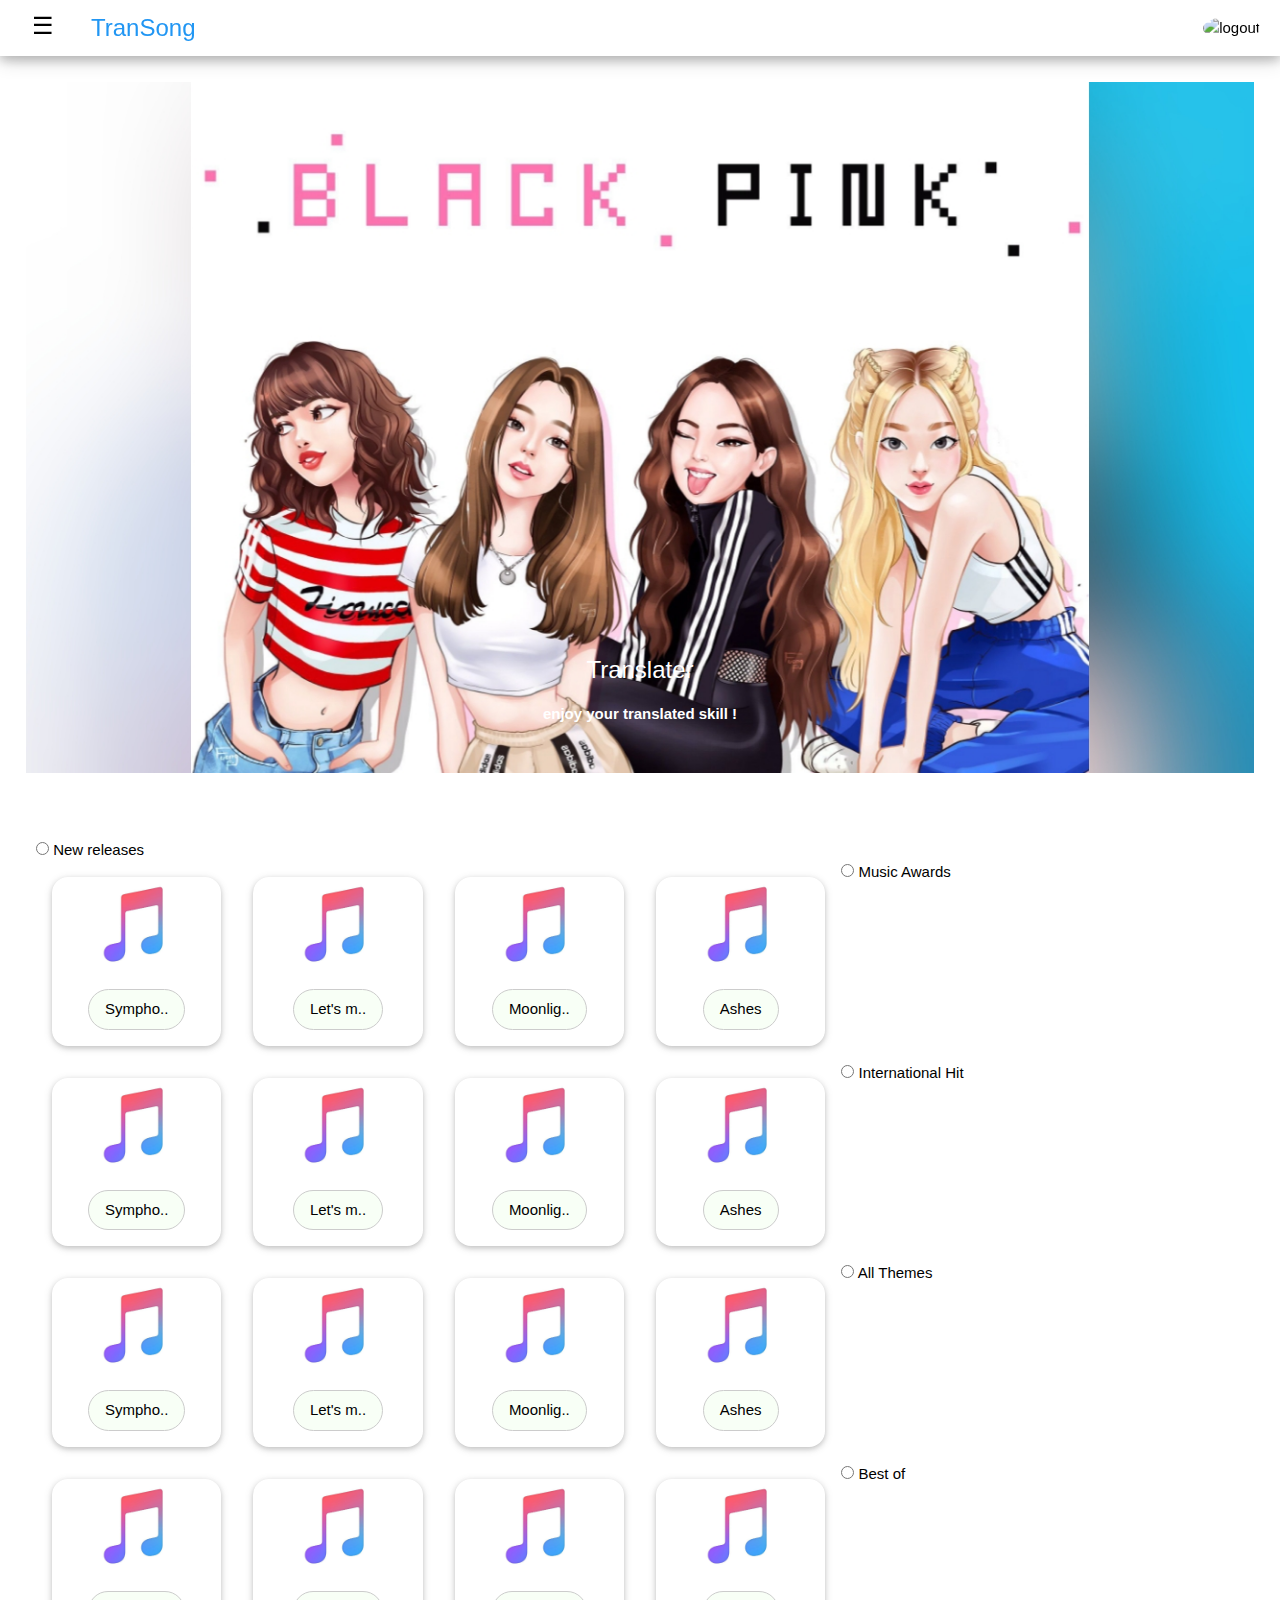
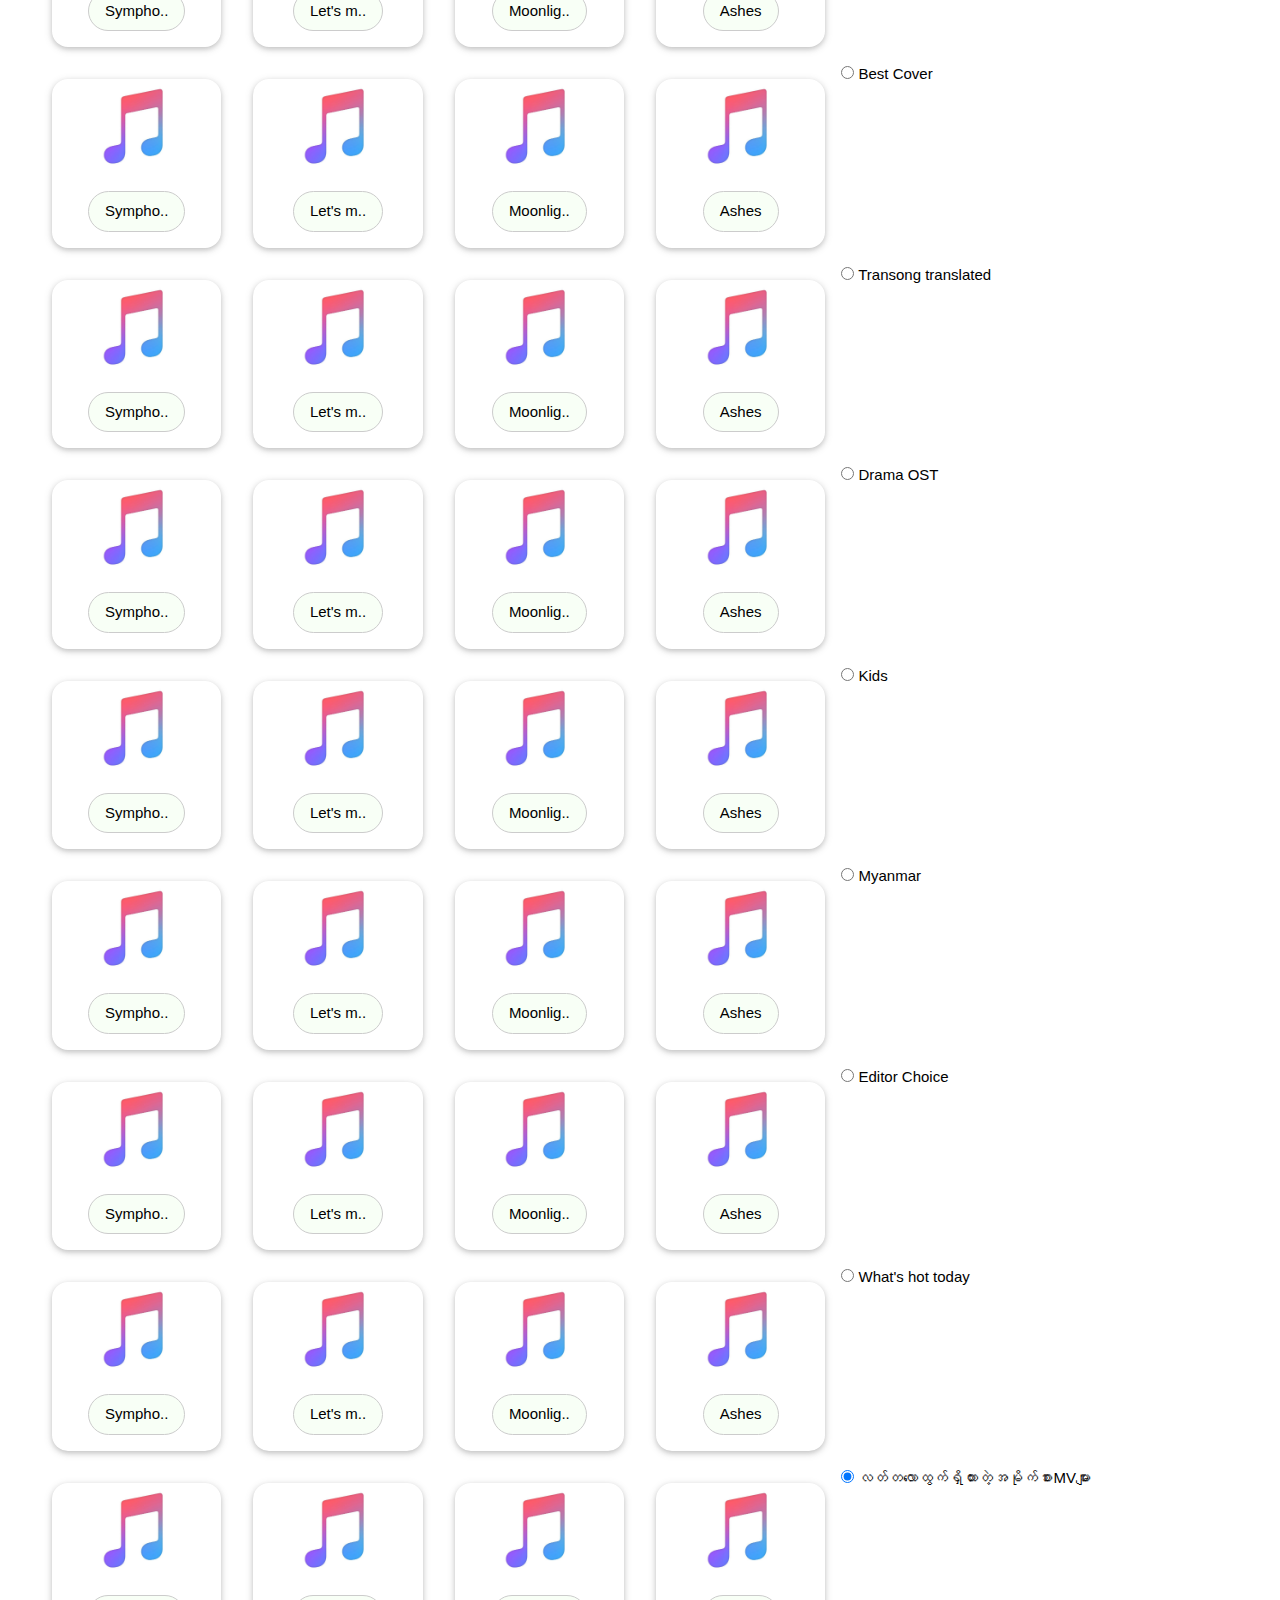
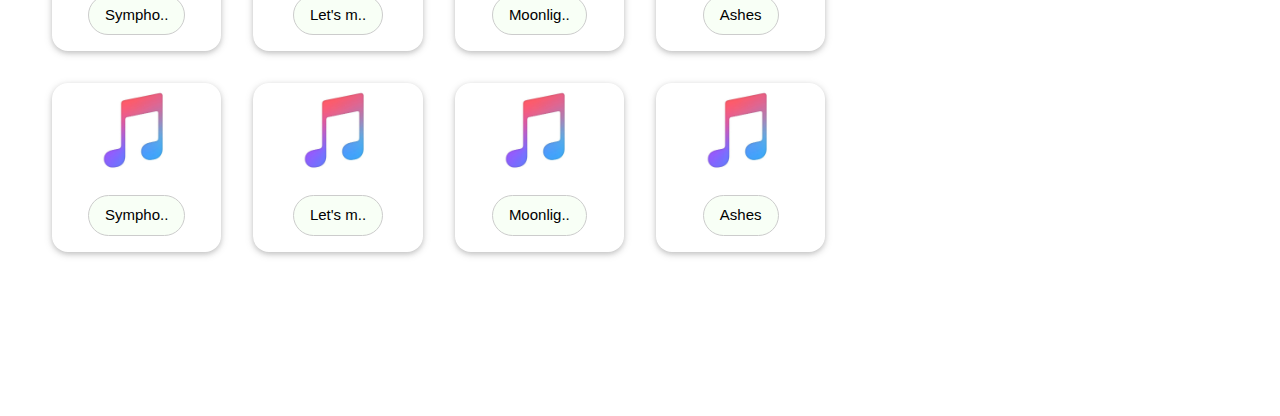
==== commit 805d066c: "Update main" ====
--- a/index.html
+++ b/index.html
@@ -273,10 +273,575 @@
 
 
 
-
-
-
-
+<div class="parent-tab">
+		<input type="radio" name="tab" id="tab-1" checked>
+		<label for="tab-1">
+		  <span>International Hit</span>
+		  <div class="icon"><i class="fas fa-plus"></i></div>
+		</label>
+	  </div>
+	  
+	  
+
+	  <div class="w3-row w3-animate-top">
+		<div class="w3-col l2 m4 s6">
+		  <div class="w3-card w3-round-xlarge w3-center w3-margin">
+			<img src="https://tran-song.github.io/php/Folder/list.png" alt="fruit"/>
+			<div class="w3-border w3-button addCartBtn w3-margin w3-hover-light-gray w3-round-xxlarge">
+			  <span>Sympho..</span>
+			</div>
+		  </div>
+		</div>
+
+
+
+		<div class="w3-col l2 m4 s6">
+		  <div class="w3-card w3-round-xlarge w3-center w3-margin">
+			<img src="https://tran-song.github.io/php/Folder/list.png" alt="fruit"/>
+			<div class="w3-border w3-button addCartBtn w3-margin w3-hover-light-gray w3-round-xxlarge">
+			  <span>Let's m..</span>
+			</div>
+		  </div>
+		</div>
+
+		<div class="w3-col l2 m4 s6">
+		  <div class="w3-card w3-round-xlarge w3-center w3-margin">
+			<img src="https://tran-song.github.io/php/Folder/list.png" alt="fruit"/>
+			<div class="w3-border w3-button addCartBtn w3-margin w3-hover-light-gray w3-round-xxlarge">
+			  <span>Moonlig..</span>
+			</div>
+		  </div>
+		</div>
+
+
+
+		<div class="w3-col l2 m4 s6">
+		  <div class="w3-card w3-round-xlarge w3-center w3-margin">
+			<img src="https://tran-song.github.io/php/Folder/list.png" alt="fruit"/>
+			<div class="w3-border w3-button addCartBtn w3-margin w3-hover-light-gray w3-round-xxlarge">
+			  <span>Ashes</span>
+			</div>
+		  </div>
+		</div>
+
+
+<div class="parent-tab">
+		<input type="radio" name="tab" id="tab-1" checked>
+		<label for="tab-1">
+		  <span>All Themes</span>
+		  <div class="icon"><i class="fas fa-plus"></i></div>
+		</label>
+	  </div>
+	  
+	  
+
+	  <div class="w3-row w3-animate-top">
+		<div class="w3-col l2 m4 s6">
+		  <div class="w3-card w3-round-xlarge w3-center w3-margin">
+			<img src="https://tran-song.github.io/php/Folder/list.png" alt="fruit"/>
+			<div class="w3-border w3-button addCartBtn w3-margin w3-hover-light-gray w3-round-xxlarge">
+			  <span>Sympho..</span>
+			</div>
+		  </div>
+		</div>
+
+
+
+		<div class="w3-col l2 m4 s6">
+		  <div class="w3-card w3-round-xlarge w3-center w3-margin">
+			<img src="https://tran-song.github.io/php/Folder/list.png" alt="fruit"/>
+			<div class="w3-border w3-button addCartBtn w3-margin w3-hover-light-gray w3-round-xxlarge">
+			  <span>Let's m..</span>
+			</div>
+		  </div>
+		</div>
+
+		<div class="w3-col l2 m4 s6">
+		  <div class="w3-card w3-round-xlarge w3-center w3-margin">
+			<img src="https://tran-song.github.io/php/Folder/list.png" alt="fruit"/>
+			<div class="w3-border w3-button addCartBtn w3-margin w3-hover-light-gray w3-round-xxlarge">
+			  <span>Moonlig..</span>
+			</div>
+		  </div>
+		</div>
+
+
+
+		<div class="w3-col l2 m4 s6">
+		  <div class="w3-card w3-round-xlarge w3-center w3-margin">
+			<img src="https://tran-song.github.io/php/Folder/list.png" alt="fruit"/>
+			<div class="w3-border w3-button addCartBtn w3-margin w3-hover-light-gray w3-round-xxlarge">
+			  <span>Ashes</span>
+			</div>
+		  </div>
+		</div>
+
+
+<div class="parent-tab">
+		<input type="radio" name="tab" id="tab-1" checked>
+		<label for="tab-1">
+		  <span>Best of</span>
+		  <div class="icon"><i class="fas fa-plus"></i></div>
+		</label>
+	  </div>
+	  
+	  
+
+	  <div class="w3-row w3-animate-top">
+		<div class="w3-col l2 m4 s6">
+		  <div class="w3-card w3-round-xlarge w3-center w3-margin">
+			<img src="https://tran-song.github.io/php/Folder/list.png" alt="fruit"/>
+			<div class="w3-border w3-button addCartBtn w3-margin w3-hover-light-gray w3-round-xxlarge">
+			  <span>Sympho..</span>
+			</div>
+		  </div>
+		</div>
+
+
+
+		<div class="w3-col l2 m4 s6">
+		  <div class="w3-card w3-round-xlarge w3-center w3-margin">
+			<img src="https://tran-song.github.io/php/Folder/list.png" alt="fruit"/>
+			<div class="w3-border w3-button addCartBtn w3-margin w3-hover-light-gray w3-round-xxlarge">
+			  <span>Let's m..</span>
+			</div>
+		  </div>
+		</div>
+
+		<div class="w3-col l2 m4 s6">
+		  <div class="w3-card w3-round-xlarge w3-center w3-margin">
+			<img src="https://tran-song.github.io/php/Folder/list.png" alt="fruit"/>
+			<div class="w3-border w3-button addCartBtn w3-margin w3-hover-light-gray w3-round-xxlarge">
+			  <span>Moonlig..</span>
+			</div>
+		  </div>
+		</div>
+
+
+
+		<div class="w3-col l2 m4 s6">
+		  <div class="w3-card w3-round-xlarge w3-center w3-margin">
+			<img src="https://tran-song.github.io/php/Folder/list.png" alt="fruit"/>
+			<div class="w3-border w3-button addCartBtn w3-margin w3-hover-light-gray w3-round-xxlarge">
+			  <span>Ashes</span>
+			</div>
+		  </div>
+		</div>
+
+
+
+<div class="parent-tab">
+		<input type="radio" name="tab" id="tab-1" checked>
+		<label for="tab-1">
+		  <span>Best Cover</span>
+		  <div class="icon"><i class="fas fa-plus"></i></div>
+		</label>
+	  </div>
+	  
+	  
+
+	  <div class="w3-row w3-animate-top">
+		<div class="w3-col l2 m4 s6">
+		  <div class="w3-card w3-round-xlarge w3-center w3-margin">
+			<img src="https://tran-song.github.io/php/Folder/list.png" alt="fruit"/>
+			<div class="w3-border w3-button addCartBtn w3-margin w3-hover-light-gray w3-round-xxlarge">
+			  <span>Sympho..</span>
+			</div>
+		  </div>
+		</div>
+
+
+
+		<div class="w3-col l2 m4 s6">
+		  <div class="w3-card w3-round-xlarge w3-center w3-margin">
+			<img src="https://tran-song.github.io/php/Folder/list.png" alt="fruit"/>
+			<div class="w3-border w3-button addCartBtn w3-margin w3-hover-light-gray w3-round-xxlarge">
+			  <span>Let's m..</span>
+			</div>
+		  </div>
+		</div>
+
+		<div class="w3-col l2 m4 s6">
+		  <div class="w3-card w3-round-xlarge w3-center w3-margin">
+			<img src="https://tran-song.github.io/php/Folder/list.png" alt="fruit"/>
+			<div class="w3-border w3-button addCartBtn w3-margin w3-hover-light-gray w3-round-xxlarge">
+			  <span>Moonlig..</span>
+			</div>
+		  </div>
+		</div>
+
+
+
+		<div class="w3-col l2 m4 s6">
+		  <div class="w3-card w3-round-xlarge w3-center w3-margin">
+			<img src="https://tran-song.github.io/php/Folder/list.png" alt="fruit"/>
+			<div class="w3-border w3-button addCartBtn w3-margin w3-hover-light-gray w3-round-xxlarge">
+			  <span>Ashes</span>
+			</div>
+		  </div>
+		</div>
+
+
+<div class="parent-tab">
+		<input type="radio" name="tab" id="tab-1" checked>
+		<label for="tab-1">
+		  <span>Transong translated</span>
+		  <div class="icon"><i class="fas fa-plus"></i></div>
+		</label>
+	  </div>
+	  
+	  
+
+	  <div class="w3-row w3-animate-top">
+		<div class="w3-col l2 m4 s6">
+		  <div class="w3-card w3-round-xlarge w3-center w3-margin">
+			<img src="https://tran-song.github.io/php/Folder/list.png" alt="fruit"/>
+			<div class="w3-border w3-button addCartBtn w3-margin w3-hover-light-gray w3-round-xxlarge">
+			  <span>Sympho..</span>
+			</div>
+		  </div>
+		</div>
+
+
+
+		<div class="w3-col l2 m4 s6">
+		  <div class="w3-card w3-round-xlarge w3-center w3-margin">
+			<img src="https://tran-song.github.io/php/Folder/list.png" alt="fruit"/>
+			<div class="w3-border w3-button addCartBtn w3-margin w3-hover-light-gray w3-round-xxlarge">
+			  <span>Let's m..</span>
+			</div>
+		  </div>
+		</div>
+
+		<div class="w3-col l2 m4 s6">
+		  <div class="w3-card w3-round-xlarge w3-center w3-margin">
+			<img src="https://tran-song.github.io/php/Folder/list.png" alt="fruit"/>
+			<div class="w3-border w3-button addCartBtn w3-margin w3-hover-light-gray w3-round-xxlarge">
+			  <span>Moonlig..</span>
+			</div>
+		  </div>
+		</div>
+
+
+
+		<div class="w3-col l2 m4 s6">
+		  <div class="w3-card w3-round-xlarge w3-center w3-margin">
+			<img src="https://tran-song.github.io/php/Folder/list.png" alt="fruit"/>
+			<div class="w3-border w3-button addCartBtn w3-margin w3-hover-light-gray w3-round-xxlarge">
+			  <span>Ashes</span>
+			</div>
+		  </div>
+		</div>
+
+
+<div class="parent-tab">
+		<input type="radio" name="tab" id="tab-1" checked>
+		<label for="tab-1">
+		  <span>Drama OST</span>
+		  <div class="icon"><i class="fas fa-plus"></i></div>
+		</label>
+	  </div>
+	  
+	  
+
+	  <div class="w3-row w3-animate-top">
+		<div class="w3-col l2 m4 s6">
+		  <div class="w3-card w3-round-xlarge w3-center w3-margin">
+			<img src="https://tran-song.github.io/php/Folder/list.png" alt="fruit"/>
+			<div class="w3-border w3-button addCartBtn w3-margin w3-hover-light-gray w3-round-xxlarge">
+			  <span>Sympho..</span>
+			</div>
+		  </div>
+		</div>
+
+
+
+		<div class="w3-col l2 m4 s6">
+		  <div class="w3-card w3-round-xlarge w3-center w3-margin">
+			<img src="https://tran-song.github.io/php/Folder/list.png" alt="fruit"/>
+			<div class="w3-border w3-button addCartBtn w3-margin w3-hover-light-gray w3-round-xxlarge">
+			  <span>Let's m..</span>
+			</div>
+		  </div>
+		</div>
+
+		<div class="w3-col l2 m4 s6">
+		  <div class="w3-card w3-round-xlarge w3-center w3-margin">
+			<img src="https://tran-song.github.io/php/Folder/list.png" alt="fruit"/>
+			<div class="w3-border w3-button addCartBtn w3-margin w3-hover-light-gray w3-round-xxlarge">
+			  <span>Moonlig..</span>
+			</div>
+		  </div>
+		</div>
+
+
+
+		<div class="w3-col l2 m4 s6">
+		  <div class="w3-card w3-round-xlarge w3-center w3-margin">
+			<img src="https://tran-song.github.io/php/Folder/list.png" alt="fruit"/>
+			<div class="w3-border w3-button addCartBtn w3-margin w3-hover-light-gray w3-round-xxlarge">
+			  <span>Ashes</span>
+			</div>
+		  </div>
+		</div>
+
+
+<div class="parent-tab">
+		<input type="radio" name="tab" id="tab-1" checked>
+		<label for="tab-1">
+		  <span>Kids</span>
+		  <div class="icon"><i class="fas fa-plus"></i></div>
+		</label>
+	  </div>
+	  
+	  
+
+	  <div class="w3-row w3-animate-top">
+		<div class="w3-col l2 m4 s6">
+		  <div class="w3-card w3-round-xlarge w3-center w3-margin">
+			<img src="https://tran-song.github.io/php/Folder/list.png" alt="fruit"/>
+			<div class="w3-border w3-button addCartBtn w3-margin w3-hover-light-gray w3-round-xxlarge">
+			  <span>Sympho..</span>
+			</div>
+		  </div>
+		</div>
+
+
+
+		<div class="w3-col l2 m4 s6">
+		  <div class="w3-card w3-round-xlarge w3-center w3-margin">
+			<img src="https://tran-song.github.io/php/Folder/list.png" alt="fruit"/>
+			<div class="w3-border w3-button addCartBtn w3-margin w3-hover-light-gray w3-round-xxlarge">
+			  <span>Let's m..</span>
+			</div>
+		  </div>
+		</div>
+
+		<div class="w3-col l2 m4 s6">
+		  <div class="w3-card w3-round-xlarge w3-center w3-margin">
+			<img src="https://tran-song.github.io/php/Folder/list.png" alt="fruit"/>
+			<div class="w3-border w3-button addCartBtn w3-margin w3-hover-light-gray w3-round-xxlarge">
+			  <span>Moonlig..</span>
+			</div>
+		  </div>
+		</div>
+
+
+
+		<div class="w3-col l2 m4 s6">
+		  <div class="w3-card w3-round-xlarge w3-center w3-margin">
+			<img src="https://tran-song.github.io/php/Folder/list.png" alt="fruit"/>
+			<div class="w3-border w3-button addCartBtn w3-margin w3-hover-light-gray w3-round-xxlarge">
+			  <span>Ashes</span>
+			</div>
+		  </div>
+		</div>
+
+
+<div class="parent-tab">
+		<input type="radio" name="tab" id="tab-1" checked>
+		<label for="tab-1">
+		  <span>Myanmar</span>
+		  <div class="icon"><i class="fas fa-plus"></i></div>
+		</label>
+	  </div>
+	    
+
+	  <div class="w3-row w3-animate-top">
+		<div class="w3-col l2 m4 s6">
+		  <div class="w3-card w3-round-xlarge w3-center w3-margin">
+			<img src="https://tran-song.github.io/php/Folder/list.png" alt="fruit"/>
+			<div class="w3-border w3-button addCartBtn w3-margin w3-hover-light-gray w3-round-xxlarge">
+			  <span>Sympho..</span>
+			</div>
+		  </div>
+		</div>
+
+
+
+		<div class="w3-col l2 m4 s6">
+		  <div class="w3-card w3-round-xlarge w3-center w3-margin">
+			<img src="https://tran-song.github.io/php/Folder/list.png" alt="fruit"/>
+			<div class="w3-border w3-button addCartBtn w3-margin w3-hover-light-gray w3-round-xxlarge">
+			  <span>Let's m..</span>
+			</div>
+		  </div>
+		</div>
+
+		<div class="w3-col l2 m4 s6">
+		  <div class="w3-card w3-round-xlarge w3-center w3-margin">
+			<img src="https://tran-song.github.io/php/Folder/list.png" alt="fruit"/>
+			<div class="w3-border w3-button addCartBtn w3-margin w3-hover-light-gray w3-round-xxlarge">
+			  <span>Moonlig..</span>
+			</div>
+		  </div>
+		</div>
+
+
+
+		<div class="w3-col l2 m4 s6">
+		  <div class="w3-card w3-round-xlarge w3-center w3-margin">
+			<img src="https://tran-song.github.io/php/Folder/list.png" alt="fruit"/>
+			<div class="w3-border w3-button addCartBtn w3-margin w3-hover-light-gray w3-round-xxlarge">
+			  <span>Ashes</span>
+			</div>
+		  </div>
+		</div>
+
+
+<div class="parent-tab">
+		<input type="radio" name="tab" id="tab-1" checked>
+		<label for="tab-1">
+		  <span>Editor Choice</span>
+		  <div class="icon"><i class="fas fa-plus"></i></div>
+		</label>
+	  </div>
+	  
+	  
+
+	  <div class="w3-row w3-animate-top">
+		<div class="w3-col l2 m4 s6">
+		  <div class="w3-card w3-round-xlarge w3-center w3-margin">
+			<img src="https://tran-song.github.io/php/Folder/list.png" alt="fruit"/>
+			<div class="w3-border w3-button addCartBtn w3-margin w3-hover-light-gray w3-round-xxlarge">
+			  <span>Sympho..</span>
+			</div>
+		  </div>
+		</div>
+
+
+
+		<div class="w3-col l2 m4 s6">
+		  <div class="w3-card w3-round-xlarge w3-center w3-margin">
+			<img src="https://tran-song.github.io/php/Folder/list.png" alt="fruit"/>
+			<div class="w3-border w3-button addCartBtn w3-margin w3-hover-light-gray w3-round-xxlarge">
+			  <span>Let's m..</span>
+			</div>
+		  </div>
+		</div>
+
+		<div class="w3-col l2 m4 s6">
+		  <div class="w3-card w3-round-xlarge w3-center w3-margin">
+			<img src="https://tran-song.github.io/php/Folder/list.png" alt="fruit"/>
+			<div class="w3-border w3-button addCartBtn w3-margin w3-hover-light-gray w3-round-xxlarge">
+			  <span>Moonlig..</span>
+			</div>
+		  </div>
+		</div>
+
+
+
+		<div class="w3-col l2 m4 s6">
+		  <div class="w3-card w3-round-xlarge w3-center w3-margin">
+			<img src="https://tran-song.github.io/php/Folder/list.png" alt="fruit"/>
+			<div class="w3-border w3-button addCartBtn w3-margin w3-hover-light-gray w3-round-xxlarge">
+			  <span>Ashes</span>
+			</div>
+		  </div>
+		</div>
+
+<div class="parent-tab">
+		<input type="radio" name="tab" id="tab-1" checked>
+		<label for="tab-1">
+		  <span>What's hot today</span>
+		  <div class="icon"><i class="fas fa-plus"></i></div>
+		</label>
+	  </div>
+	  
+	  
+
+	  <div class="w3-row w3-animate-top">
+		<div class="w3-col l2 m4 s6">
+		  <div class="w3-card w3-round-xlarge w3-center w3-margin">
+			<img src="https://tran-song.github.io/php/Folder/list.png" alt="fruit"/>
+			<div class="w3-border w3-button addCartBtn w3-margin w3-hover-light-gray w3-round-xxlarge">
+			  <span>Sympho..</span>
+			</div>
+		  </div>
+		</div>
+
+
+
+		<div class="w3-col l2 m4 s6">
+		  <div class="w3-card w3-round-xlarge w3-center w3-margin">
+			<img src="https://tran-song.github.io/php/Folder/list.png" alt="fruit"/>
+			<div class="w3-border w3-button addCartBtn w3-margin w3-hover-light-gray w3-round-xxlarge">
+			  <span>Let's m..</span>
+			</div>
+		  </div>
+		</div>
+
+		<div class="w3-col l2 m4 s6">
+		  <div class="w3-card w3-round-xlarge w3-center w3-margin">
+			<img src="https://tran-song.github.io/php/Folder/list.png" alt="fruit"/>
+			<div class="w3-border w3-button addCartBtn w3-margin w3-hover-light-gray w3-round-xxlarge">
+			  <span>Moonlig..</span>
+			</div>
+		  </div>
+		</div>
+
+
+
+		<div class="w3-col l2 m4 s6">
+		  <div class="w3-card w3-round-xlarge w3-center w3-margin">
+			<img src="https://tran-song.github.io/php/Folder/list.png" alt="fruit"/>
+			<div class="w3-border w3-button addCartBtn w3-margin w3-hover-light-gray w3-round-xxlarge">
+			  <span>Ashes</span>
+			</div>
+		  </div>
+		</div>
+
+
+<div class="parent-tab">
+		<input type="radio" name="tab" id="tab-1" checked>
+		<label for="tab-1">
+		  <span>လတ်တလောထွက်ရှိထားတဲ့အမိုက်စားMVများ</span>
+		  <div class="icon"><i class="fas fa-plus"></i></div>
+		</label>
+	  </div>
+	  
+	  
+
+	  <div class="w3-row w3-animate-top">
+		<div class="w3-col l2 m4 s6">
+		  <div class="w3-card w3-round-xlarge w3-center w3-margin">
+			<img src="https://tran-song.github.io/php/Folder/list.png" alt="fruit"/>
+			<div class="w3-border w3-button addCartBtn w3-margin w3-hover-light-gray w3-round-xxlarge">
+			  <span>Sympho..</span>
+			</div>
+		  </div>
+		</div>
+
+
+
+		<div class="w3-col l2 m4 s6">
+		  <div class="w3-card w3-round-xlarge w3-center w3-margin">
+			<img src="https://tran-song.github.io/php/Folder/list.png" alt="fruit"/>
+			<div class="w3-border w3-button addCartBtn w3-margin w3-hover-light-gray w3-round-xxlarge">
+			  <span>Let's m..</span>
+			</div>
+		  </div>
+		</div>
+
+		<div class="w3-col l2 m4 s6">
+		  <div class="w3-card w3-round-xlarge w3-center w3-margin">
+			<img src="https://tran-song.github.io/php/Folder/list.png" alt="fruit"/>
+			<div class="w3-border w3-button addCartBtn w3-margin w3-hover-light-gray w3-round-xxlarge">
+			  <span>Moonlig..</span>
+			</div>
+		  </div>
+		</div>
+
+
+
+		<div class="w3-col l2 m4 s6">
+		  <div class="w3-card w3-round-xlarge w3-center w3-margin">
+			<img src="https://tran-song.github.io/php/Folder/list.png" alt="fruit"/>
+			<div class="w3-border w3-button addCartBtn w3-margin w3-hover-light-gray w3-round-xxlarge">
+			  <span>Ashes</span>
+			</div>
+		  </div>
+		</div>
 
 
 
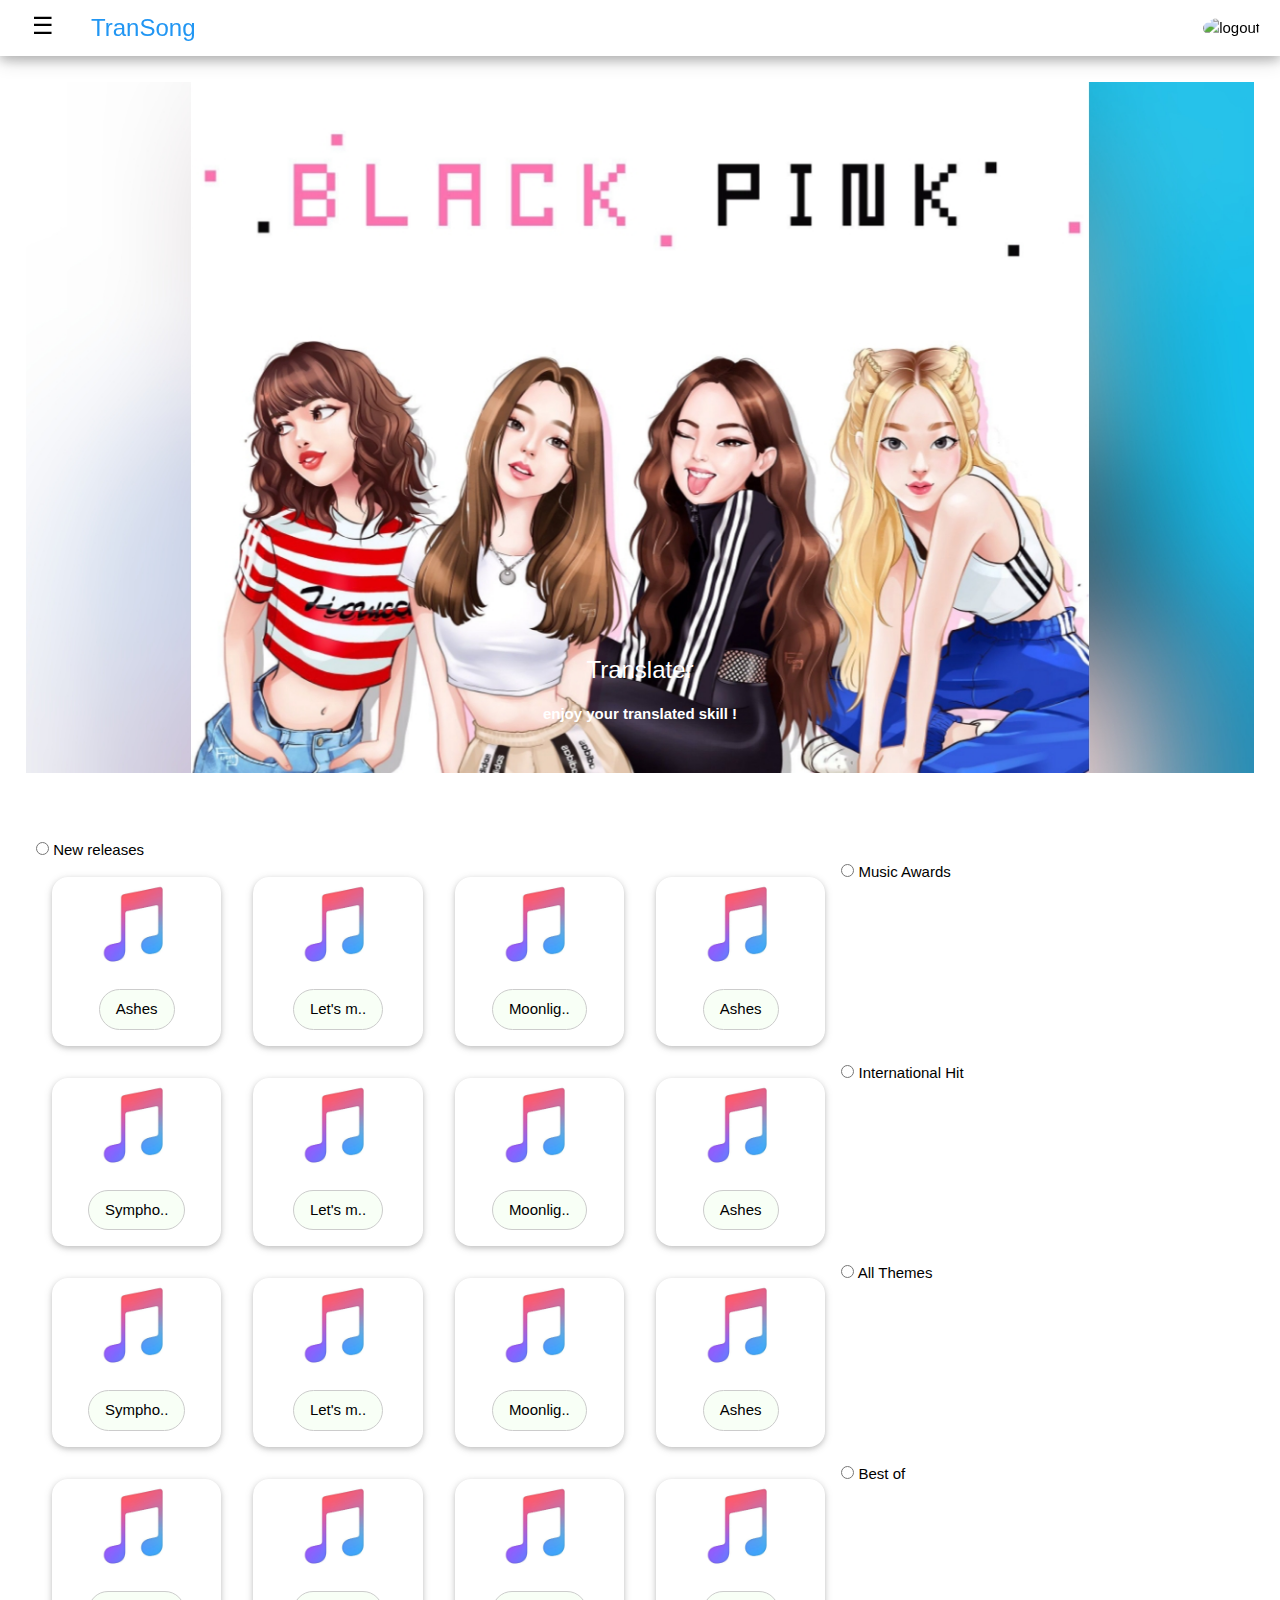
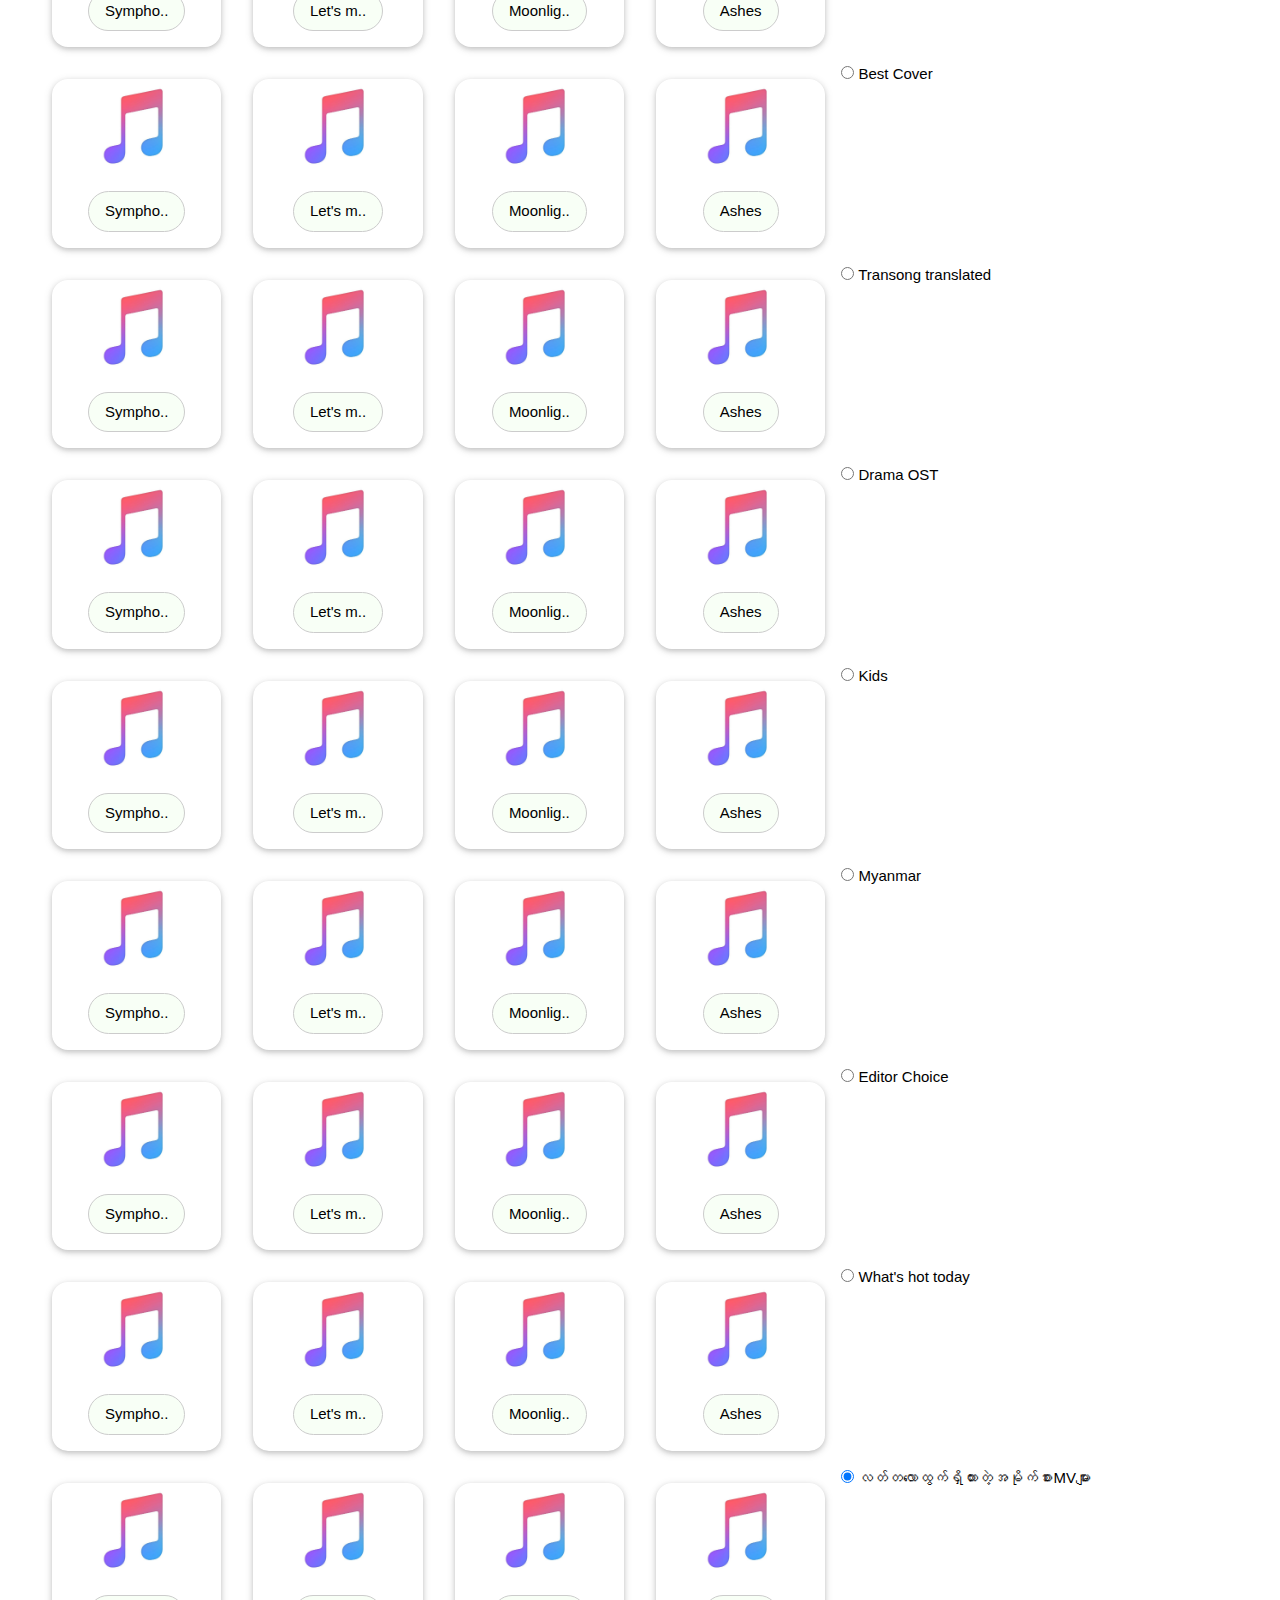
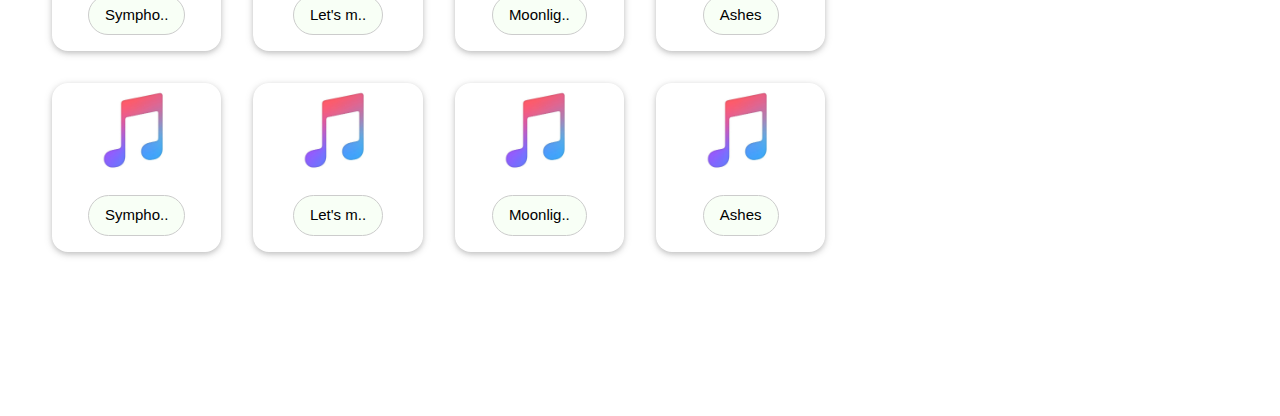
==== commit 9a944d90: "Ashes add" ====
--- a/index.html
+++ b/index.html
@@ -69,10 +69,24 @@
 		<h5>mm translated song is here</h5>
 		<p>official@transong.com</p>
 	  </div>
-	  <a onclick="w3_close()" class="w3-bar-item w3-button">Home</a>
-	  <a onclick="w3_close()" class="w3-bar-item w3-button">About</a>
-	  <a onclick="w3_close()" class="w3-bar-item w3-button">Privacy Policy</a>
+	  <a href="#contents" onclick="w3_close()" class="w3-bar-item w3-button">Home</a>
+          <a href="#contentsA" onclick="w3_close()" class="w3-bar-item w3-button">Menu</a>
+	  <a href="https://tran-song.github.io/php/menu.html" onclick="w3_close()" class="w3-bar-item w3-button">About</a>
+	  <a href="https://tran-song.github.io/php/policy.html" onclick="w3_close()" class="w3-bar-item w3-button">Privacy Policy</a>
+
+          <div class="w3-dropdown-hover">
+		<button class="w3-bar-item w3-button" title="More">More<i class="fa fa-caret-down"></i></button>     
+		<div class="w3-dropdown-content w3-bar-block w3-card-4">
+		  <a href="https://tran-song.github.io/php/terms.html" class="w3-bar-item w3-button">terms</a>
+		  <a href="https://tran-song.github.io/php/terms.html" class="w3-bar-item w3-button">helps</a>
+		  <a href="https://tran-song.github.io/php/terms.html" class="w3-bar-item w3-button">contact</a>
+		</div>
+	  </div>
+
+        <a href="https://play.google.com/store/apps/details?id=com.translatesong.mv" onclick="w3_close()" class="w3-bar-item w3-button">Mobile App</a>
     </div>
+
+
 
     <header id="header" class="w3-card-4 w3-white">
 	  <div class="menu w3-display-container" onclick="w3_open()">
@@ -162,7 +176,7 @@
 
 
 		
-	<div id="contents" class="content">
+	<div id="contentsA" class="content">
 	  
 	  
 	  <div class="parent-tab">
@@ -178,10 +192,12 @@
 	  <div class="w3-row w3-animate-top">
 		<div class="w3-col l2 m4 s6">
 		  <div class="w3-card w3-round-xlarge w3-center w3-margin">
-			<img src="https://tran-song.github.io/php/Folder/list.png" alt="fruit"/>
-			<div class="w3-border w3-button addCartBtn w3-margin w3-hover-light-gray w3-round-xxlarge">
-			  <span>Sympho..</span>
-			</div>
+                      <a href="https://tran-song.github.io/php/Upload/ashes.html">
+			<img src="https://tran-song.github.io/php/Folder/list.png" alt="fruit"/>
+			<div class="w3-border w3-button addCartBtn w3-margin w3-hover-light-gray w3-round-xxlarge">
+			  <span>Ashes</span>
+			</div>
+                   </a>
 		  </div>
 		</div>
 
@@ -879,7 +895,7 @@
   myIndex++;
   if (myIndex > x.length) {myIndex = 1}    
   x[myIndex-1].style.display = "block";  
-  setTimeout(carousel, 4000);    
+  setTimeout(carousel, 3000);    
 }
   
 
